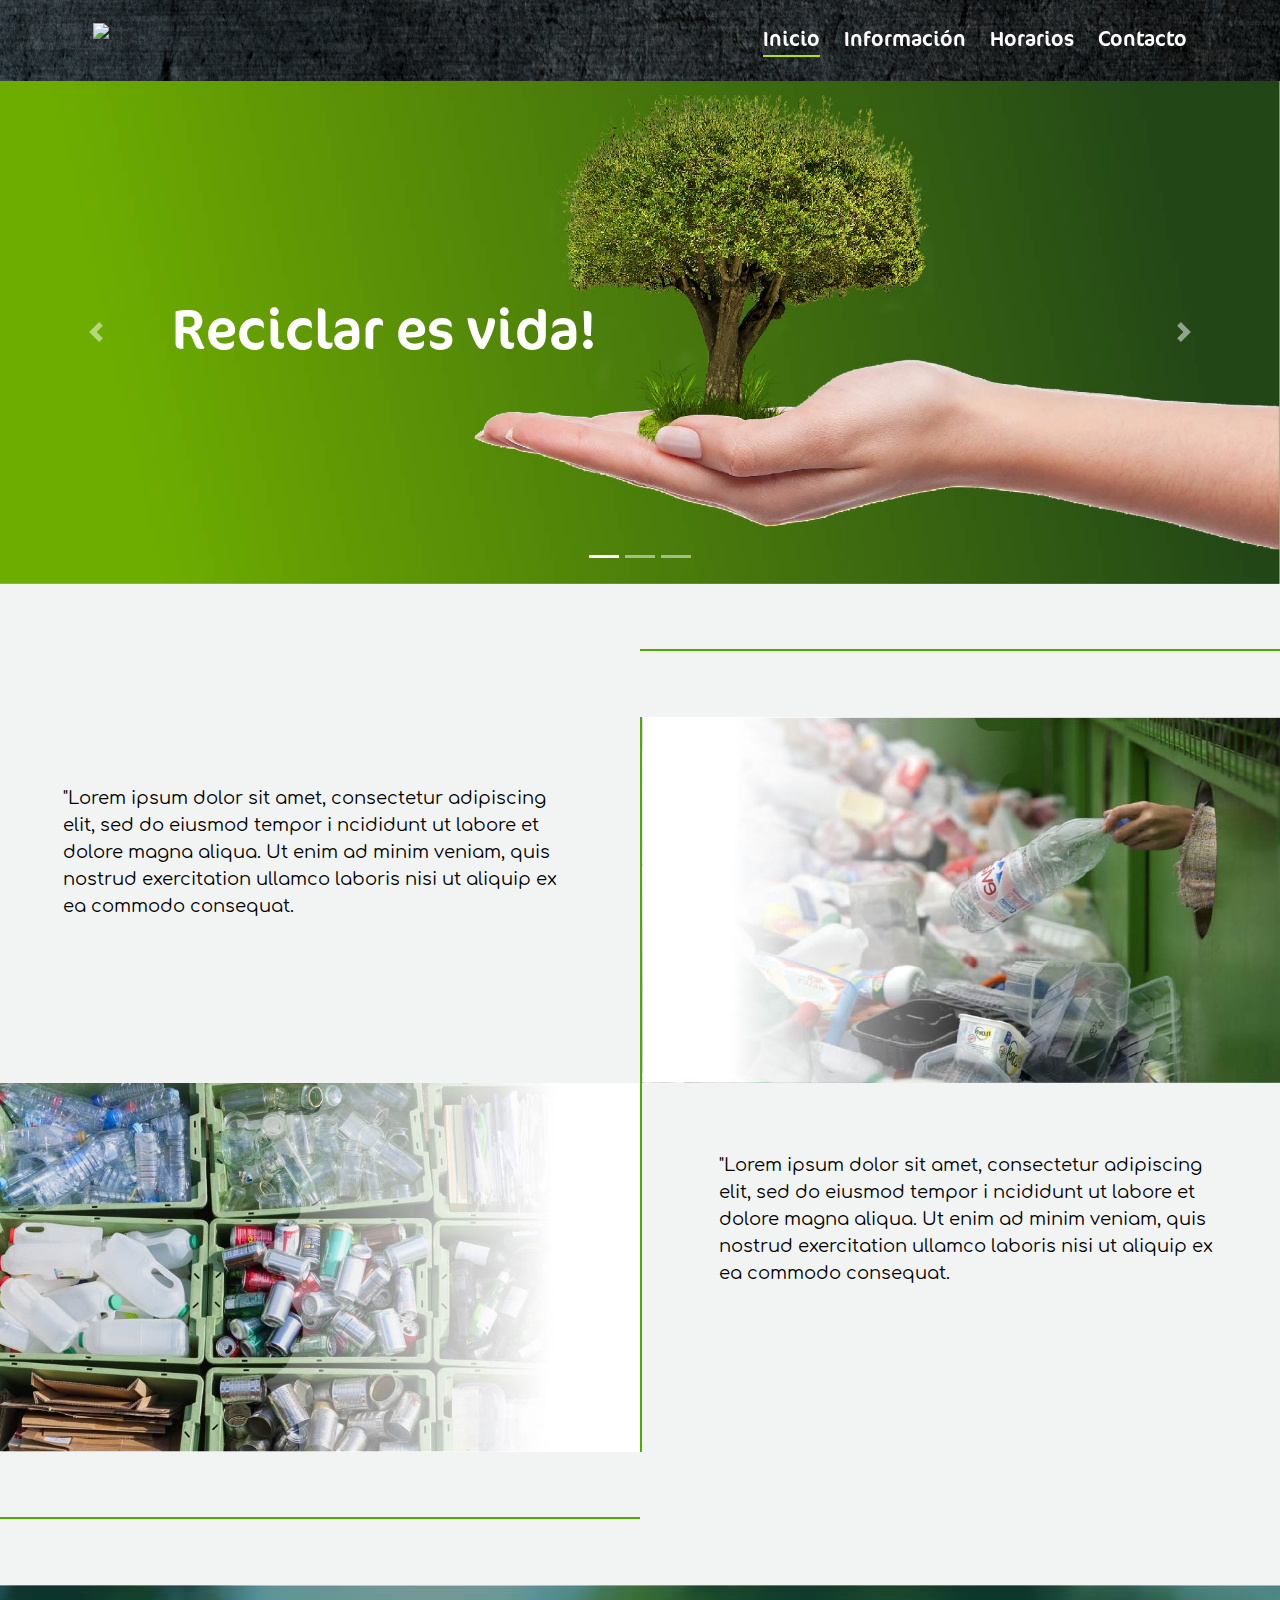
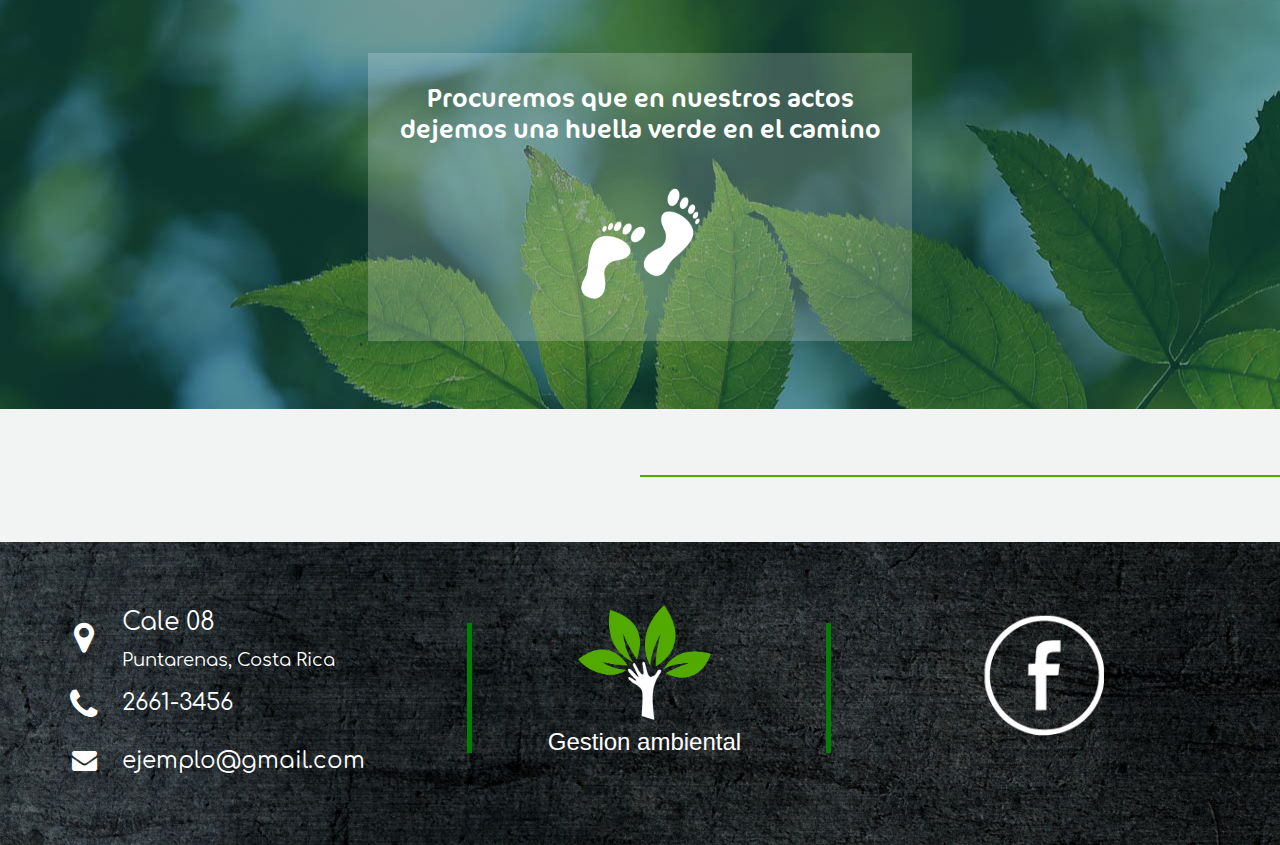
==== index.html @ bf970b0d "Index" ====
﻿<!DOCTYPE html>
<html>

<head>
    <meta charset="utf-8">
    <meta name="viewport" content="width=device-width, initial-scale=1, shrink-to-fit=no">
    <!-- Bootstrap CSS -->
    <link rel="stylesheet" href="http://maxcdn.bootstrapcdn.com/font-awesome/4.2.0/css/font-awesome.min.css">
    <link rel="stylesheet" href="https://stackpath.bootstrapcdn.com/bootstrap/4.1.3/css/bootstrap.min.css" integrity="sha384-MCw98/SFnGE8fJT3GXwEOngsV7Zt27NXFoaoApmYm81iuXoPkFOJwJ8ERdknLPMO" crossorigin="anonymous">
    <link href="css/bootstrap.min.css" rel="stylesheet" />
    <script src="https://ajax.googleapis.com/ajax/libs/jquery/3.3.1/jquery.min.js"></script>
    <script src="https://cdnjs.cloudflare.com/ajax/libs/popper.js/1.14.3/umd/popper.min.js"></script>
    <link href="css/style.css" rel="stylesheet">

    <title>Inicio</title>
</head>

<body>
    <header>
        <nav id="mynav" class="navbar navbar-expand-lg navbar-dark fixed-top background-header">
            <div class="container py-2">
                <img src="img/logo-header.png" onclick="location='index.html'" class="img-fluid logo-header" height="100" alt="logo" id="myImage">
                <button id="boton-menu" class="navbar-toggler" onclick="efectobluir()" style="margin-top: 0;    margin-right: 7%;" type="button" data-toggle="collapse" data-target="#navbarSupportedContent" aria-controls="navbarSupportedContent" aria-expanded="false"
                    aria-label="Toggle navigation">
                  <span class="navbar-toggler-icon"></span>
              </button>

                <div class="collapse navbar-collapse opacity" id="navbarSupportedContent">
                    <ul class="navbar-nav ml-auto">
                        <li class="nav-item mr-2">
                            <a id="tipografia-cocon" class="nav-link letras page" href="index.html">Inicio</a>
                        </li>
                        <li class="nav-item mr-2">
                            <a id="tipografia-cocon" class="nav-link letras " href="info.html">Información</a>
                        </li>

                        <li class="nav-item mr-2">
                            <a id="tipografia-cocon" class="nav-link letras " href="horarios.html">Horarios</a>
                        </li>
                        <li class="nav-item mr-2">
                            <a id="tipografia-cocon" class="nav-link letras " href="contact.html">Contacto</a>
                        </li>
                    </ul>
                </div>
            </div>
        </nav>
        <!-- Fin del header -->

        <div id="demo" class="carousel slide" data-ride="carousel">

            <!-- Indicators -->
            <ul class="carousel-indicators">
                <li data-target="#demo" data-slide-to="0" class="active"></li>
                <li data-target="#demo" data-slide-to="1"></li>
                <li data-target="#demo" data-slide-to="2"></li>
            </ul>

            <!-- The slideshow -->
            <div class="carousel-inner margen-slider">
                <div class="carousel-item active">
                    <img src="img/index/img1-02.jpg" class="sliderImages">
                    <h1 class="tipografia-titulos-slider" id="tipografia-cocon">Reciclar es vida!</h1>
                </div>
                <div class="carousel-item">
                    <img src="img/index/img1-02.jpg" class="sliderImages">
                    <h1 class="tipografia-titulos-slider" id="tipografia-cocon">Reciclar es vida!</h1>
                </div>
                <div class="carousel-item">
                    <img src="img/index/img1-02.jpg" class="sliderImages">
                    <h1 class="tipografia-titulos-slider" id="tipografia-cocon">Reciclar es vida!</h1>
                </div>
            </div>

            <!-- Left and right controls -->
            <a class="carousel-control-prev" href="#demo" data-slide="prev">
                <span class="carousel-control-prev-icon"></span>
            </a>
            <a class="carousel-control-next" href="#demo" data-slide="next">
                <span class="carousel-control-next-icon"></span>
            </a>
        </div>
        <div class="row">
            <div class=" col-6"></div>
            <div class="lineaVerde col-6"></div>

            <div class=" col-6 ">
                <p class="black margenesTextoindex ">"Lorem ipsum dolor sit amet, consectetur adipiscing elit, sed do eiusmod tempor i ncididunt ut labore et dolore magna aliqua. Ut enim ad minim veniam, quis nostrud exercitation ullamco laboris nisi ut aliquip ex ea commodo consequat.</p>
            </div>
            <div class=" col-6 div-col border-content"><img class="sliderImages  " src="img/index/imagen-03.jpg"> </div>

            <div class=" col-6  div-col">
                <img class="sliderImages  " src="img/index/imagen-02.jpg">
            </div>
            <div class=" col-6 border-content">
                <p class="black margenesTextoindex ">"Lorem ipsum dolor sit amet, consectetur adipiscing elit, sed do eiusmod tempor i ncididunt ut labore et dolore magna aliqua. Ut enim ad minim veniam, quis nostrud exercitation ullamco laboris nisi ut aliquip ex ea commodo consequat.</p>
            </div>

            <div class="lineaVerde col-6"></div>
            <div class=" col-6"></div>
        </div>

        <div class="background-index">
            <div class="row">
                <br>
                <div class="col-3"></div>


                <div class="col-lg-6 col-xs-12">
                    <div class="caja-mensaje my-5  wow fadeIn">
                        <h1 class="tipografia-titulos-cajas white" id="tipografia-cocon"> Procuremos que en nuestros actos dejemos una huella verde en el camino</h1><br>
                        <img class="img-pies" src="img/index/pies-05.png">
                    </div>
                </div>
            </div>
        </div>


        <div class="row">
            <div class=" col-6"></div>
            <div class="lineaVerde col-6"></div>
        </div>




    </header>
    <div id="contenido-pagina">
        <!-- Footer -->
        <footer class="footer-distributed ">
            <div class="footer-center ">
                <div>
                    <i class="fa fa-map-marker "></i>
                    <p id="tipografia-cocon "><span>Cale 08</span> Puntarenas, Costa Rica</p>
                </div>

                <div>
                    <i class="fa fa-phone "></i>
                    <p class="tipo-tamanio " id="tipografia-cocon ">2661-3456</p>
                </div>

                <div>
                    <i class="fa fa-envelope "></i>
                    <p class="tipo-tamanio " id="tipografia-cocon "><a href="mailto:ejemplo@gmail.com ">ejemplo@gmail.com</a></p>
                </div>

            </div>

            <div class="footer-left ">
                <div class="vl vlHorizonral "></div>
                <img src="img/logo.png " class="img-fluid logoGestion " alt=" "><br>
                <h4 class="text-white " id="tipografia-cocon ">Gestion ambiental</h4>
            </div>

            <div class="footer-right ">
                <div class="vl vlHorizonral "></div>
                <img src="img/face-02.png " class="img-fluid logoFacebook " alt=" "><br>

            </div>

        </footer>
    </div>
    <script src="js/jquery-3.3.1.min.js"></script>
    <script src="js/bootstrap.min.js"></script>
    <script src="js/prueba.js"></script>
</body>
---- css/style.css ----
@font-face {
    font-family: "Cocon";
    src: url('../assets/fonts/Cocon-Regular.otf');
}

@font-face {
    font-family: "Comfortaa";
    src: url('../assets/fonts/Comfortaa-Regular.ttf');
    color: white;
}

body {
    background: #F2F4F3;
    overflow-x: hidden;
}

.div-col {
    padding-right: 0px;
    padding-left: 0px;
    text-align: center;
}


/*************************Header*******************************/

.clase {
    margin-top: 10%;
}

.carousel-caption {
    transform: translateY(-50%);
    bottom: 0;
    top: 50%;
}

.fondo {
    transition-property: all;
    transition-duration: 0.6s;
    background: #6D8EA0;
    /* opacity: 0.9;*/
}

.letras {
    font-size: 1.3rem;
    color: rgba(255, 255, 255, 1)!important;
}

.letras::after {
    content: '';
    display: block;
    width: 0;
    height: 2px;
    background: #B5E400;
    transition: width .3s;
}

.letras:hover::after {
    width: 100%;
}

.page::after {
    content: '';
    display: block;
    width: 100%;
    height: 2px;
    background: #B5E400;
    transition: width .3s;
}

.logo-header {
    margin-bottom: 1%;
}

.logo-header:hover {
    cursor: pointer;
}


/*************************Fin de header*******************************/


/*****************Pagina de contactos*******************/

.margenRow {
    width: 100%;
}

.white {
    color: white;
}

.background-header {
    background-image: url(../img/background-header.png);
    background-repeat: no-repeat;
    padding-right: 0;
    max-width: 100%;
}

.margen-contactenos {
    margin-top: 4%;
    background-image: url(../img/background-contactUs.png);
    background-size: cover;
    background-repeat: no-repeat;
    font-size: 48px;
}

.fondo-formulario {
    background-image: url(../img/background-form.png);
    background-size: cover;
    background-repeat: no-repeat;
}

h1 {
    font-size: 35px;
}

.cajaTexto1-contactenos {
    border-color: #fff;
    border-style: solid;
    border-width: thin;
    margin: 0% 4% 0% 5%;
    height: 800px;
}

.cajaTexto2-contactenos-formulario {
    background-color: rgba(255, 255, 255, 0.2);
    margin: 0% 5% 0% 5%;
    height: 800px;
}

.rayas-form:before,
.rayas-form:after {
    width: 40%;
    height: 40%;
    content: '';
    position: absolute;
}

.rayas-form:before {
    border-top: 3px solid white;
    border-left: 3px solid white;
    /* top: 5%;
    left: 7%;*/
}

.rayas-form:after {
    border-right: 3px solid white;
    border-bottom: 3px solid white;
    bottom: 5%;
    right: 6.5%;
}

#tipografia-cocon {
    font-family: "Cocon";
}

#tipografia-conforta {
    font-family: "Comfortaa";
}

.tipografia-titulos-cajas {
    font-size: 26px;
}

.tipografia-titulos-formulario {
    font-size: 20px;
}

.tipografia-texto-cajas {
    color: #fff;
    font-size: 18px;
}

.margenes-cajas {
    margin: 10% 0% 4% 8%;
}

.margenes-cajas-form {
    margin: 0% 8% 0% 8%;
}

.fondo-info {
    background-image: url(../img/background-INFO.png);
    background-size: cover;
    background-repeat: no-repeat;
}

.img-circle {
    border-radius: 50%;
    width: 50%;
}

.tituloInfo-margen {
    margin-top: 4%;
    margin-bottom: 4%;
}

.cards-estilo {
    text-align: center;
    margin-top: 5%;
    margin-bottom: 5%;
}


/***************Fin de pagina de contactos*******************/


/***************Pagina de index*******************/

.background-index {
    background-image: url(../img/index/middle-04.jpg);
    background-repeat: no-repeat;
    padding-right: 0;
    max-width: 100%;
    padding: 20px;
}

.caja-mensaje {
    background-color: rgba(255, 255, 255, 0.2);
    margin: 0% 5% 0% 5%;
    text-align: center;
    align-content: center;
    padding: 30px;
}

.img-pies {
    width: 30%;
    align-content: center;
}

.margen-slider {
    margin-top: 80px;
}

.tipografia-titulos-slider {
    color: #fff;
    font-size: 350%;
    top: 50%;
    left: 30%;
    transform: translate(-50%, -50%);
    position: absolute;
}

.sliderImages {
    width: 100%;
}

.lineaVerde {
    height: 2px;
    background-color: #52AA00;
    margin-top: 5%;
    margin-bottom: 5%;
}

.margenesTextoindex {
    margin-top: 11%;
    margin-bottom: 5%;
    margin-left: 10%;
    margin-right: 10%;
}

.border-content {
    border-right: 2px solid #52AA00;
    border-left: 2px solid #52AA00;
}


/***************Fin de pagina de index*******************/


/***************Pagina de info*******************/

.header-info {
    background-image: url(../img/Info/header-02-02.jpg);
    background-size: cover;
    background-repeat: no-repeat;
    margin-top: 5%;
    background-position: center;
}

.caja-info {
    background-color: #52AA00;
    padding: 2%;
    width: 500px;
    text-align: center;
    margin-bottom: 0px;
}

.images {
    width: 100%;
}

.container-text {
    padding-left: 30px;
    padding-right: 30px;
}

p {
    font-size: 18px;
    color: black;
    margin-top: 15px;
    margin-bottom: 15px;
    font-family: "Comfortaa";
}

.caja-texto-info {
    background-color: rgba(36, 153, 21, 0.747);
    padding: 5%;
    text-align: center;
    margin-top: 10px;
    margin-bottom: 20px;
}

.caja-texto-info-2 {
    background-color: #282625;
    padding: 5%;
    text-align: center;
    margin-top: 10px;
    margin-bottom: 20px;
}

.tipografia-titulos-info {
    color: #fff;
    font-size: 400%;
    top: 50%;
    left: 50%;
    transform: translate(-50%, -50%);
    position: absolute;
}

.mision-desktop {
    display: block;
}

.mision-movil {
    display: none;
}


/***************Fin de pagina de info*******************/


/***************Pagina de horarios*******************/

.header-horarios {
    background-image: url(../img/horarios/header-02.jpg);
    background-size: cover;
    background-repeat: no-repeat;
    margin-top: 5%;
    background-position: center;
}

.caja-header {
    background-color: #52AA00;
    padding: 2%;
    margin-top: 20px;
    margin-bottom: 50px;
}

.caja-mapa {
    background-color: #52AA00;
    padding: 1.5%;
    width: 200px;
    text-align: center;
    margin-top: 50px;
    margin-bottom: 50px;
    border-radius: 12px;
}

.caja-mapa:hover {
    background-color: rgb(69, 136, 7);
    transition-duration: 0.5s;
}

.C {
    color: black;
}

.background-titles {
    background-color: #52AA00;
    border-style: solid;
    border-color: #ffffff;
}


/***************Fin de pagina de horarios*******************/


/*************************Letras*******************************/

h2 {
    font-size: 30px;
}

h5 {
    font-size: 20px;
}

a:hover {
    text-decoration: none;
}


/*************************Fin de letras*******************************/

.h1Slider {
    font-size: 3rem;
}

.h4Slider {
    font-size: 2rem;
}

.desplegable {
    position: relative!important;
    padding-bottom: 64px;
    margin-top: -95px;
}

.margenesTexto {
    margin-top: 11%;
    margin-bottom: 5%;
}

.margenesCuadro {
    margin-top: 5%;
    margin-bottom: 5%;
}

.cuadroTextoImag {
    width: 90%;
    margin-bottom: 40px;
}

.marginBottom {
    margin-bottom: 10%;
}

button {
    margin-top: 5%;
}


/*****************Footer************************/

.footer-distributed {
    background-image: url(../img/background-footer.png);
    width: 100%;
    text-align: left;
    padding: 55px 50px;
}

.footer-distributed .footer-left,
.footer-distributed .footer-center,
.footer-distributed .footer-right {
    display: inline-block;
    vertical-align: top;
}


/* Footer Izquierda */

.footer-distributed .footer-center {
    width: 35%;
}

.footer-distributed .footer-center i {
    color: #ffffff;
    font-size: 35px;
    width: 38px;
    height: 38px;
    border-radius: 50%;
    text-align: center;
    line-height: 42px;
    margin: 10px 15px;
    vertical-align: middle;
}

.footer-distributed .footer-center i.fa-envelope {
    font-size: 25px;
    line-height: 38px;
}

.tipo-tamanio {
    font-size: 23px;
}

.vl {
    border-left: 5px solid green;
    height: 130px;
    margin-top: 2%;
    position: absolute;
    display: block;
}

.footer-distributed .footer-center p {
    display: inline-block;
    color: #ffffff;
    vertical-align: middle;
    margin: 0;
}

.footer-distributed .footer-center p span {
    display: block;
    font-size: 25px;
    line-height: 2;
}

.footer-distributed .footer-center p a {
    color: #fff;
    text-decoration: none;
}


/* Footer Center */

.footer-distributed .footer-left {
    width: 30%;
    text-align: center;
}


/* The company logo */

.footer-distributed h3 {
    color: #ffffff;
    font: normal 36px 'Cookie', cursive;
    margin: 0;
}

.footer-distributed h3 span {
    color: #5383d3;
}


/* Footer links */

.footer-distributed .footer-links {
    color: #ffffff;
    margin: 20px 0 12px;
    padding: 0;
}

.footer-distributed .footer-links a {
    display: inline-block;
    line-height: 1.8;
    text-decoration: none;
    color: inherit;
}

.footer-distributed .footer-company-name {
    color: #8f9296;
    font-size: 14px;
    font-weight: normal;
    margin: 0;
}


/* Footer Derecha */

.footer-distributed .footer-right {
    width: 30%;
    text-align: center;
}

.footer-distributed .footer-company-about {
    line-height: 20px;
    color: #92999f;
    font-size: 13px;
    font-weight: normal;
    margin: 0;
}

.footer-distributed .footer-company-about span {
    display: block;
    color: #ffffff;
    font-size: 14px;
    font-weight: bold;
    margin-bottom: 20px;
}

.footer-distributed .footer-icons {
    margin-top: 25px;
}

.footer-distributed .footer-icons a {
    display: inline-block;
    width: 35px;
    height: 35px;
    cursor: pointer;
    background-color: #33383b;
    border-radius: 2px;
    font-size: 20px;
    color: #ffffff;
    text-align: center;
    line-height: 35px;
    margin-right: 3px;
    margin-bottom: 5px;
}

.logoFacebook {
    width: 40%;
    margin-left: 25%;
    margin-top: 4%;
}

.logoGestion {
    width: 40%;
}


/**********************Efecto bluir****************/

.efectoBluir {
    filter: blur(12px);
    transition: all 0.1s ease;
}


/*****************Media queries************************/

@media (max-width: 1297px) {
    .margen-boton {
        margin-bottom: 12%;
    }
    .margen-contactenos {
        margin-top: 6%;
    }
}

@media (max-width: 1000px) {
    .marginContact {
        margin-top: 10%;
        margin-bottom: 5%;
    }
}

@media (max-width: 990px) {
    .margen-slider {
        margin-top: 70px;
    }
    .tipografia-titulos-slider {
        font-size: 250%;
        top: 50%;
    }
    .logo-header {
        width: 30%;
    }
    .footer-distributed .footer-center p {
        display: block;
    }
    .letras:hover::after {
        display: none;
    }
    .margen-contactenos {
        margin-top: 8%;
    }
    .rayas-form:before {
        top: 5.6%;
        left: 6.5%;
    }
    .rayas-form:after {
        bottom: 5.6%;
        right: 6.5%;
    }
    .footer-distributed {
        font: bold 14px sans-serif;
    }
    .footer-distributed .footer-left,
    .footer-distributed .footer-center,
    .footer-distributed .footer-right {
        display: block;
        width: 100%;
        margin-bottom: 40px;
        text-align: center;
    }
    .footer-distributed .footer-center i {
        margin-left: 0;
    }
    .logoFacebook {
        width: 35%;
        margin-left: 0%;
        margin-top: 10%;
    }
    .logoGestion {
        width: 30%;
        margin-top: 7%;
    }
    .vl {
        border-bottom: 3px solid green;
        position: relative;
        display: block;
        width: 350px;
        margin: auto;
        height: 0;
    }
}

@media (max-width: 890px) {
    p {
        font-size: 14px;
    }
    .margenesTexto {
        margin-bottom: 11%;
    }
    .margen-contactenos {
        margin-top: 9%;
    }
}

@media (max-width: 840px) {
    .header-info {
        margin-top: 50px;
    }
    .margen-contactenos {
        margin-top: 9%;
    }
    .margenesCuadro {
        margin-top: 30px;
    }
    .margenesTexto {
        margin-top: 20px;
        margin-bottom: 20px;
    }
}

@media (max-width: 767px) {
    .caja-mensaje {
        height: 350px;
    }
    .img-pies {
        width: 40%;
    }
    .tipografia-titulos-slider {
        font-size: 220%;
    }
    .mision-desktop {
        display: none;
    }
    .mision-movil {
        display: block;
    }
    .caja-texto-info {
        margin-bottom: 0px;
    }
    .caja-texto-info-2 {
        margin-top: 0px;
    }
    .esconderImagen {
        display: none;
    }
    .tipografia-titulos-info {
        font-size: 320%;
    }
    .images {
        width: 95%;
    }
    .logo-header {
        width: 45%;
    }
}

@media (max-width: 570px) {
    .tipografia-titulos-slider {
        font-size: 150%;
        align-content: center;
    }
    .margen-contactenos {
        margin-top: 14%;
    }
    .jumbotron {
        padding: 4rem 2rem;
    }
    .caja-texto-info {
        padding: 8%;
    }
    .tipografia-texto-cajas {
        font-size: 16px;
    }
}

@media (max-width: 500px) {
    .letras {
        font-size: 1rem;
    }
    .margen-contactenos {
        margin-top: 12%;
    }
    .img-responsive {
        width: 55%;
    }
    .tipografia-titulos-info {
        font-size: 2.4rem!important;
    }
    .clase {
        margin-top: 3%;
    }
    .margenesTexto {
        margin-bottom: 10%;
    }
    .rayas-form:before {
        left: 7.2%;
    }
    .rayas-form:after {
        right: 7.2%;
    }
    .vl {
        width: 280px;
    }
    .caja-info {
        width: 365px;
    }
    .logo-header {
        width: 50%;
    }
}

@media (max-width: 393px) {
    .tipografia-titulos-info {
        font-size: 2rem!important;
    }
    .margenesTexto {
        font-size: 14px!important;
    }
    .logo-header {
        width: 55%;
    }
}

@media (max-width: 360px) {
    .logo-header {
        width: 60%;
    }
    .cajaTexto1-contactenos {
        height: 920px;
    }
    .margenesTexto {
        font-size: 10px;
    }
    .margen-contactenos {
        margin-top: 22%;
        font-size: 40px;
    }
    .caja-header {
        margin-top: 50px;
        margin-bottom: 20px;
    }
    .rayas-form:before {
        left: 7.9%;
    }
    .rayas-form:after {
        right: 7.9%;
    }
    .vl {
        width: 200px;
    }
}
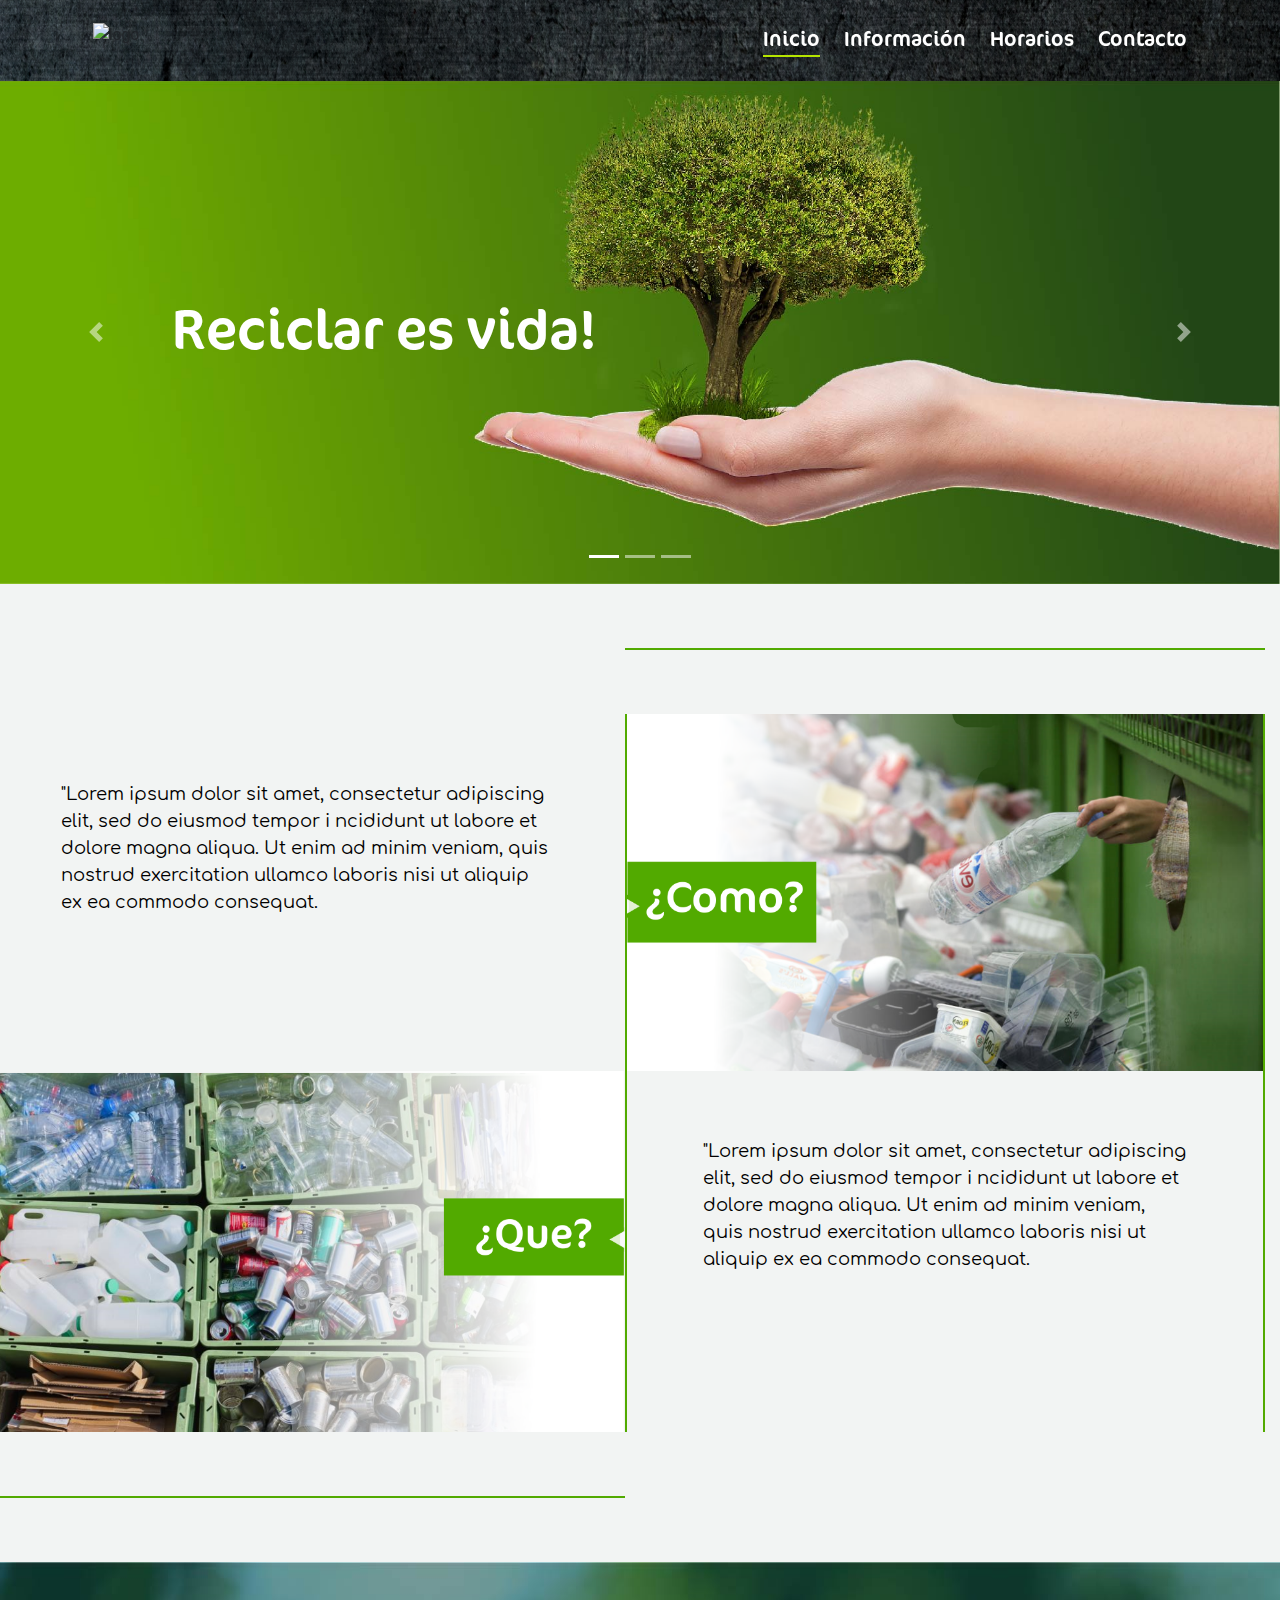
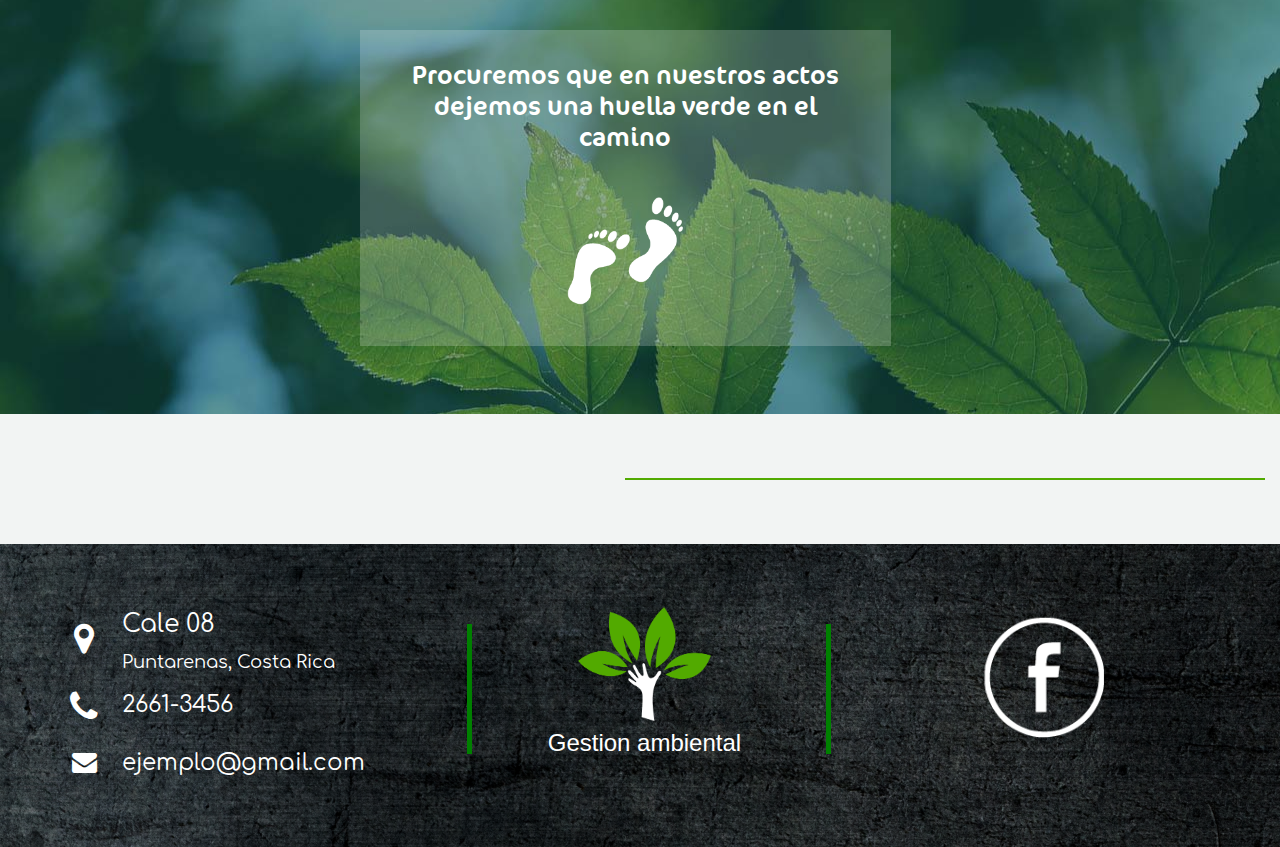
==== commit b4c0bdef: "Prueba font awesome" ====
--- a/index.html
+++ b/index.html
@@ -5,7 +5,7 @@
     <meta charset="utf-8">
     <meta name="viewport" content="width=device-width, initial-scale=1, shrink-to-fit=no">
     <!-- Bootstrap CSS -->
-    <link rel="stylesheet" href="http://maxcdn.bootstrapcdn.com/font-awesome/4.2.0/css/font-awesome.min.css">
+    <link rel="stylesheet" href="css/font-awesome-4.7.0/css/font-awesome.min.css">
     <link rel="stylesheet" href="https://stackpath.bootstrapcdn.com/bootstrap/4.1.3/css/bootstrap.min.css" integrity="sha384-MCw98/SFnGE8fJT3GXwEOngsV7Zt27NXFoaoApmYm81iuXoPkFOJwJ8ERdknLPMO" crossorigin="anonymous">
     <link href="css/bootstrap.min.css" rel="stylesheet" />
     <script src="https://ajax.googleapis.com/ajax/libs/jquery/3.3.1/jquery.min.js"></script>
@@ -45,6 +45,9 @@
             </div>
         </nav>
         <!-- Fin del header -->
+    </header>
+
+    <div id="contenido-pagina">
 
         <div id="demo" class="carousel slide" data-ride="carousel">
 
@@ -79,17 +82,17 @@
                 <span class="carousel-control-next-icon"></span>
             </a>
         </div>
-        <div class="row">
+        <div class="row maxCajaHome">
             <div class=" col-6"></div>
             <div class="lineaVerde col-6"></div>
 
             <div class=" col-6 ">
                 <p class="black margenesTextoindex ">"Lorem ipsum dolor sit amet, consectetur adipiscing elit, sed do eiusmod tempor i ncididunt ut labore et dolore magna aliqua. Ut enim ad minim veniam, quis nostrud exercitation ullamco laboris nisi ut aliquip ex ea commodo consequat.</p>
             </div>
-            <div class=" col-6 div-col border-content"><img class="sliderImages  " src="img/index/imagen-03.jpg"> </div>
+            <div class=" col-6 div-col border-content"><img class="sliderImages  " src="img/index/imagen-03.png"> </div>
 
             <div class=" col-6  div-col">
-                <img class="sliderImages  " src="img/index/imagen-02.jpg">
+                <img class="sliderImages  " src="img/index/imagen-02.png">
             </div>
             <div class=" col-6 border-content">
                 <p class="black margenesTextoindex ">"Lorem ipsum dolor sit amet, consectetur adipiscing elit, sed do eiusmod tempor i ncididunt ut labore et dolore magna aliqua. Ut enim ad minim veniam, quis nostrud exercitation ullamco laboris nisi ut aliquip ex ea commodo consequat.</p>
@@ -100,7 +103,7 @@
         </div>
 
         <div class="background-index">
-            <div class="row">
+            <div class="row maxCajaHome">
                 <br>
                 <div class="col-3"></div>
 
@@ -115,21 +118,16 @@
         </div>
 
 
-        <div class="row">
+        <div class="row maxCajaHome">
             <div class=" col-6"></div>
             <div class="lineaVerde col-6"></div>
         </div>
 
-
-
-
-    </header>
-    <div id="contenido-pagina">
         <!-- Footer -->
         <footer class="footer-distributed ">
             <div class="footer-center ">
                 <div>
-                    <i class="fa fa-map-marker "></i>
+                    <i class="fa fa-map-marker"></i>
                     <p id="tipografia-cocon "><span>Cale 08</span> Puntarenas, Costa Rica</p>
                 </div>
 
--- a/css/style.css
+++ b/css/style.css
@@ -206,6 +206,10 @@
 
 
 /***************Pagina de index*******************/
+
+.maxCajaHome {
+    max-width: 100%;
+}
 
 .background-index {
     background-image: url(../img/index/middle-04.jpg);
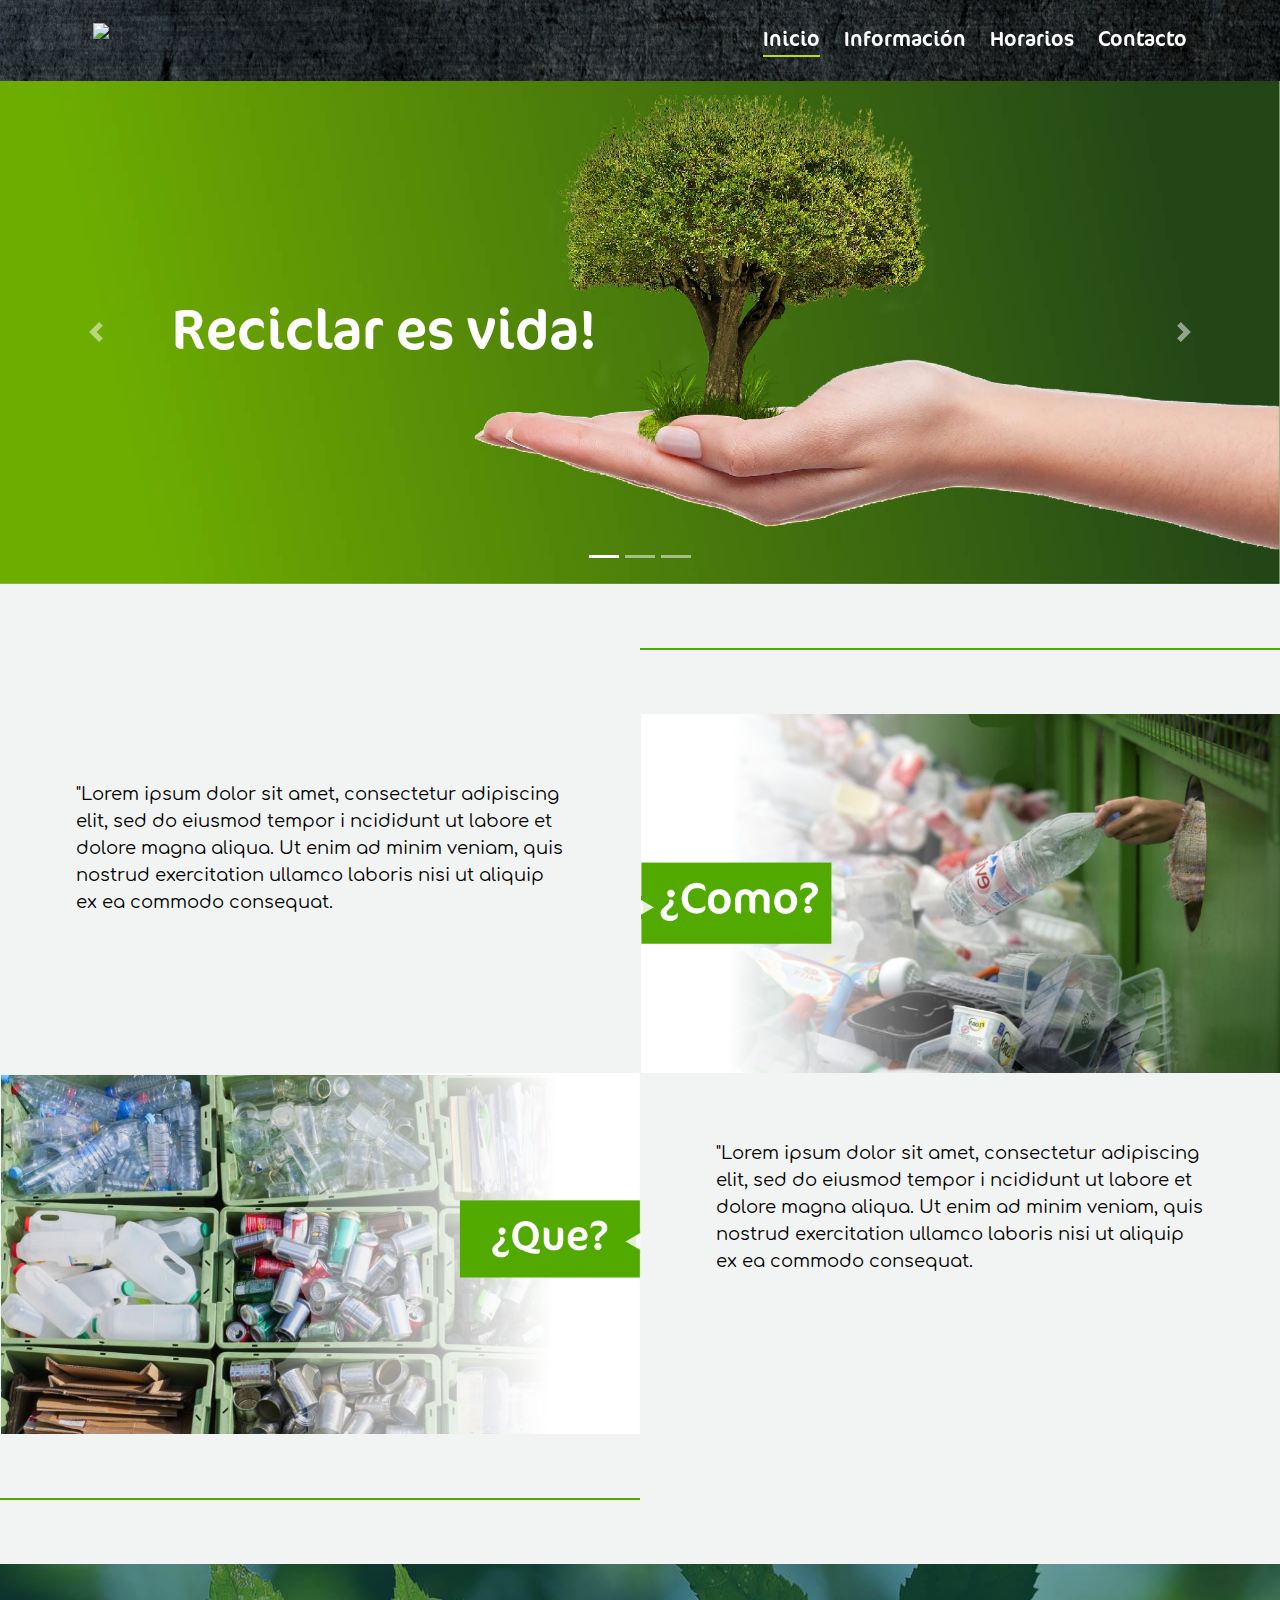
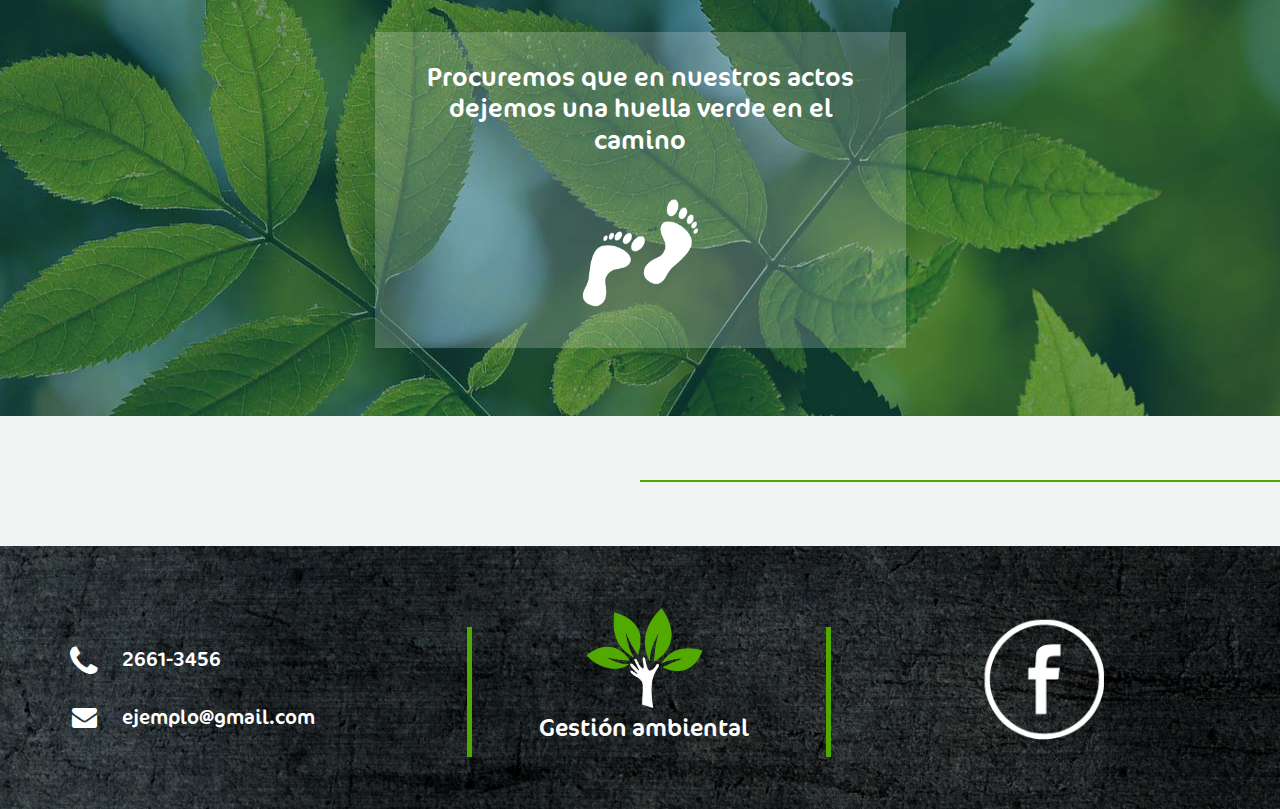
==== commit f33260ca: "commit uu" ====
--- a/index.html
+++ b/index.html
@@ -83,23 +83,27 @@
             </a>
         </div>
         <div class="row maxCajaHome">
-            <div class=" col-6"></div>
-            <div class="lineaVerde col-6"></div>
+            <div class=" col-md-6"></div>
+            <div class="lineaVerde col-md-6"></div>
 
-            <div class=" col-6 ">
+            <div class="col-md-6 col-xs-12 col-sm-12 mision-desktop">
                 <p class="black margenesTextoindex ">"Lorem ipsum dolor sit amet, consectetur adipiscing elit, sed do eiusmod tempor i ncididunt ut labore et dolore magna aliqua. Ut enim ad minim veniam, quis nostrud exercitation ullamco laboris nisi ut aliquip ex ea commodo consequat.</p>
             </div>
-            <div class=" col-6 div-col border-content"><img class="sliderImages  " src="img/index/imagen-03.png"> </div>
+            <div class="col-md-6 col-xs-12 col-sm-12 div-col "><img class="sliderImages" style="margin-left: 1px;" src="img/index/imagen-03.png"> </div>
 
-            <div class=" col-6  div-col">
-                <img class="sliderImages  " src="img/index/imagen-02.png">
-            </div>
-            <div class=" col-6 border-content">
+            <div class="col-md-6 col-xs-12 col-sm-12 mision-movil">
                 <p class="black margenesTextoindex ">"Lorem ipsum dolor sit amet, consectetur adipiscing elit, sed do eiusmod tempor i ncididunt ut labore et dolore magna aliqua. Ut enim ad minim veniam, quis nostrud exercitation ullamco laboris nisi ut aliquip ex ea commodo consequat.</p>
             </div>
 
-            <div class="lineaVerde col-6"></div>
-            <div class=" col-6"></div>
+            <div class="col-md-6 col-xs-12 col-sm-12  div-col">
+                <img class="sliderImages" style="margin-left: 1px;" src="img/index/imagen-02.png">
+            </div>
+            <div class="col-md-6 col-xs-12 col-sm-12 ">
+                <p class="black margenesTextoindex ">"Lorem ipsum dolor sit amet, consectetur adipiscing elit, sed do eiusmod tempor i ncididunt ut labore et dolore magna aliqua. Ut enim ad minim veniam, quis nostrud exercitation ullamco laboris nisi ut aliquip ex ea commodo consequat.</p>
+            </div>
+
+            <div class="lineaVerde col-md-6"></div>
+            <div class=" col-md-6"></div>
         </div>
 
         <div class="background-index">
@@ -124,34 +128,30 @@
         </div>
 
         <!-- Footer -->
-        <footer class="footer-distributed ">
-            <div class="footer-center ">
-                <div>
-                    <i class="fa fa-map-marker"></i>
-                    <p id="tipografia-cocon "><span>Cale 08</span> Puntarenas, Costa Rica</p>
+        <footer class="footer-distributed">
+            <div class="footer-center">
+
+                <div class="marg-foot">
+                    <i class="fa fa-phone"></i>
+                    <p class="tipo-tamanio" id="tipografia-cocon">2661-3456</p>
                 </div>
 
                 <div>
-                    <i class="fa fa-phone "></i>
-                    <p class="tipo-tamanio " id="tipografia-cocon ">2661-3456</p>
-                </div>
-
-                <div>
-                    <i class="fa fa-envelope "></i>
-                    <p class="tipo-tamanio " id="tipografia-cocon "><a href="mailto:ejemplo@gmail.com ">ejemplo@gmail.com</a></p>
+                    <i class="fa fa-envelope"></i>
+                    <p class="tipo-tamanio" id="tipografia-cocon"><a href="mailto:ejemplo@gmail.com">ejemplo@gmail.com</a></p>
                 </div>
 
             </div>
 
-            <div class="footer-left ">
+            <div class="footer-left">
                 <div class="vl vlHorizonral "></div>
-                <img src="img/logo.png " class="img-fluid logoGestion " alt=" "><br>
-                <h4 class="text-white " id="tipografia-cocon ">Gestion ambiental</h4>
+                <img src="img/logo.png" class="img-fluid logoGestion" alt=""><br>
+                <h4 class="text-white" id="tipografia-cocon">Gestión ambiental</h4>
             </div>
 
-            <div class="footer-right ">
-                <div class="vl vlHorizonral "></div>
-                <img src="img/face-02.png " class="img-fluid logoFacebook " alt=" "><br>
+            <div class="footer-right">
+                <div class="vl vlHorizonral"></div>
+                <img src="img/face-02.png" class="img-fluid logoFacebook" alt=""><br>
 
             </div>
 
--- a/css/style.css
+++ b/css/style.css
@@ -1,861 +1,949 @@
-@font-face {
-    font-family: "Cocon";
-    src: url('../assets/fonts/Cocon-Regular.otf');
-}
-
-@font-face {
-    font-family: "Comfortaa";
-    src: url('../assets/fonts/Comfortaa-Regular.ttf');
-    color: white;
-}
-
-body {
-    background: #F2F4F3;
-    overflow-x: hidden;
-}
-
-.div-col {
-    padding-right: 0px;
-    padding-left: 0px;
-    text-align: center;
-}
-
-
-/*************************Header*******************************/
-
-.clase {
-    margin-top: 10%;
-}
-
-.carousel-caption {
-    transform: translateY(-50%);
-    bottom: 0;
-    top: 50%;
-}
-
-.fondo {
-    transition-property: all;
-    transition-duration: 0.6s;
-    background: #6D8EA0;
-    /* opacity: 0.9;*/
-}
-
-.letras {
-    font-size: 1.3rem;
-    color: rgba(255, 255, 255, 1)!important;
-}
-
-.letras::after {
-    content: '';
-    display: block;
-    width: 0;
-    height: 2px;
-    background: #B5E400;
-    transition: width .3s;
-}
-
-.letras:hover::after {
-    width: 100%;
-}
-
-.page::after {
-    content: '';
-    display: block;
-    width: 100%;
-    height: 2px;
-    background: #B5E400;
-    transition: width .3s;
-}
-
-.logo-header {
-    margin-bottom: 1%;
-}
-
-.logo-header:hover {
-    cursor: pointer;
-}
-
-
-/*************************Fin de header*******************************/
-
-
-/*****************Pagina de contactos*******************/
-
-.margenRow {
-    width: 100%;
-}
-
-.white {
-    color: white;
-}
-
-.background-header {
-    background-image: url(../img/background-header.png);
-    background-repeat: no-repeat;
-    padding-right: 0;
-    max-width: 100%;
-}
-
-.margen-contactenos {
-    margin-top: 4%;
-    background-image: url(../img/background-contactUs.png);
-    background-size: cover;
-    background-repeat: no-repeat;
-    font-size: 48px;
-}
-
-.fondo-formulario {
-    background-image: url(../img/background-form.png);
-    background-size: cover;
-    background-repeat: no-repeat;
-}
-
-h1 {
-    font-size: 35px;
-}
-
-.cajaTexto1-contactenos {
-    border-color: #fff;
-    border-style: solid;
-    border-width: thin;
-    margin: 0% 4% 0% 5%;
-    height: 800px;
-}
-
-.cajaTexto2-contactenos-formulario {
-    background-color: rgba(255, 255, 255, 0.2);
-    margin: 0% 5% 0% 5%;
-    height: 800px;
-}
-
-.rayas-form:before,
-.rayas-form:after {
-    width: 40%;
-    height: 40%;
-    content: '';
-    position: absolute;
-}
-
-.rayas-form:before {
-    border-top: 3px solid white;
-    border-left: 3px solid white;
-    /* top: 5%;
-    left: 7%;*/
-}
-
-.rayas-form:after {
-    border-right: 3px solid white;
-    border-bottom: 3px solid white;
-    bottom: 5%;
-    right: 6.5%;
-}
-
-#tipografia-cocon {
-    font-family: "Cocon";
-}
-
-#tipografia-conforta {
-    font-family: "Comfortaa";
-}
-
-.tipografia-titulos-cajas {
-    font-size: 26px;
-}
-
-.tipografia-titulos-formulario {
-    font-size: 20px;
-}
-
-.tipografia-texto-cajas {
-    color: #fff;
-    font-size: 18px;
-}
-
-.margenes-cajas {
-    margin: 10% 0% 4% 8%;
-}
-
-.margenes-cajas-form {
-    margin: 0% 8% 0% 8%;
-}
-
-.fondo-info {
-    background-image: url(../img/background-INFO.png);
-    background-size: cover;
-    background-repeat: no-repeat;
-}
-
-.img-circle {
-    border-radius: 50%;
-    width: 50%;
-}
-
-.tituloInfo-margen {
-    margin-top: 4%;
-    margin-bottom: 4%;
-}
-
-.cards-estilo {
-    text-align: center;
-    margin-top: 5%;
-    margin-bottom: 5%;
-}
-
-
-/***************Fin de pagina de contactos*******************/
-
-
-/***************Pagina de index*******************/
-
-.maxCajaHome {
-    max-width: 100%;
-}
-
-.background-index {
-    background-image: url(../img/index/middle-04.jpg);
-    background-repeat: no-repeat;
-    padding-right: 0;
-    max-width: 100%;
-    padding: 20px;
-}
-
-.caja-mensaje {
-    background-color: rgba(255, 255, 255, 0.2);
-    margin: 0% 5% 0% 5%;
-    text-align: center;
-    align-content: center;
-    padding: 30px;
-}
-
-.img-pies {
-    width: 30%;
-    align-content: center;
-}
-
-.margen-slider {
-    margin-top: 80px;
-}
-
-.tipografia-titulos-slider {
-    color: #fff;
-    font-size: 350%;
-    top: 50%;
-    left: 30%;
-    transform: translate(-50%, -50%);
-    position: absolute;
-}
-
-.sliderImages {
-    width: 100%;
-}
-
-.lineaVerde {
-    height: 2px;
-    background-color: #52AA00;
-    margin-top: 5%;
-    margin-bottom: 5%;
-}
-
-.margenesTextoindex {
-    margin-top: 11%;
-    margin-bottom: 5%;
-    margin-left: 10%;
-    margin-right: 10%;
-}
-
-.border-content {
-    border-right: 2px solid #52AA00;
-    border-left: 2px solid #52AA00;
-}
-
-
-/***************Fin de pagina de index*******************/
-
-
-/***************Pagina de info*******************/
-
-.header-info {
-    background-image: url(../img/Info/header-02-02.jpg);
-    background-size: cover;
-    background-repeat: no-repeat;
-    margin-top: 5%;
-    background-position: center;
-}
-
-.caja-info {
-    background-color: #52AA00;
-    padding: 2%;
-    width: 500px;
-    text-align: center;
-    margin-bottom: 0px;
-}
-
-.images {
-    width: 100%;
-}
-
-.container-text {
-    padding-left: 30px;
-    padding-right: 30px;
-}
-
-p {
-    font-size: 18px;
-    color: black;
-    margin-top: 15px;
-    margin-bottom: 15px;
-    font-family: "Comfortaa";
-}
-
-.caja-texto-info {
-    background-color: rgba(36, 153, 21, 0.747);
-    padding: 5%;
-    text-align: center;
-    margin-top: 10px;
-    margin-bottom: 20px;
-}
-
-.caja-texto-info-2 {
-    background-color: #282625;
-    padding: 5%;
-    text-align: center;
-    margin-top: 10px;
-    margin-bottom: 20px;
-}
-
-.tipografia-titulos-info {
-    color: #fff;
-    font-size: 400%;
-    top: 50%;
-    left: 50%;
-    transform: translate(-50%, -50%);
-    position: absolute;
-}
-
-.mision-desktop {
-    display: block;
-}
-
-.mision-movil {
-    display: none;
-}
-
-
-/***************Fin de pagina de info*******************/
-
-
-/***************Pagina de horarios*******************/
-
-.header-horarios {
-    background-image: url(../img/horarios/header-02.jpg);
-    background-size: cover;
-    background-repeat: no-repeat;
-    margin-top: 5%;
-    background-position: center;
-}
-
-.caja-header {
-    background-color: #52AA00;
-    padding: 2%;
-    margin-top: 20px;
-    margin-bottom: 50px;
-}
-
-.caja-mapa {
-    background-color: #52AA00;
-    padding: 1.5%;
-    width: 200px;
-    text-align: center;
-    margin-top: 50px;
-    margin-bottom: 50px;
-    border-radius: 12px;
-}
-
-.caja-mapa:hover {
-    background-color: rgb(69, 136, 7);
-    transition-duration: 0.5s;
-}
-
-.C {
-    color: black;
-}
-
-.background-titles {
-    background-color: #52AA00;
-    border-style: solid;
-    border-color: #ffffff;
-}
-
-
-/***************Fin de pagina de horarios*******************/
-
-
-/*************************Letras*******************************/
-
-h2 {
-    font-size: 30px;
-}
-
-h5 {
-    font-size: 20px;
-}
-
-a:hover {
-    text-decoration: none;
-}
-
-
-/*************************Fin de letras*******************************/
-
-.h1Slider {
-    font-size: 3rem;
-}
-
-.h4Slider {
-    font-size: 2rem;
-}
-
-.desplegable {
-    position: relative!important;
-    padding-bottom: 64px;
-    margin-top: -95px;
-}
-
-.margenesTexto {
-    margin-top: 11%;
-    margin-bottom: 5%;
-}
-
-.margenesCuadro {
-    margin-top: 5%;
-    margin-bottom: 5%;
-}
-
-.cuadroTextoImag {
-    width: 90%;
-    margin-bottom: 40px;
-}
-
-.marginBottom {
-    margin-bottom: 10%;
-}
-
-button {
-    margin-top: 5%;
-}
-
-
-/*****************Footer************************/
-
-.footer-distributed {
-    background-image: url(../img/background-footer.png);
-    width: 100%;
-    text-align: left;
-    padding: 55px 50px;
-}
-
-.footer-distributed .footer-left,
-.footer-distributed .footer-center,
-.footer-distributed .footer-right {
-    display: inline-block;
-    vertical-align: top;
-}
-
-
-/* Footer Izquierda */
-
-.footer-distributed .footer-center {
-    width: 35%;
-}
-
-.footer-distributed .footer-center i {
-    color: #ffffff;
-    font-size: 35px;
-    width: 38px;
-    height: 38px;
-    border-radius: 50%;
-    text-align: center;
-    line-height: 42px;
-    margin: 10px 15px;
-    vertical-align: middle;
-}
-
-.footer-distributed .footer-center i.fa-envelope {
-    font-size: 25px;
-    line-height: 38px;
-}
-
-.tipo-tamanio {
-    font-size: 23px;
-}
-
-.vl {
-    border-left: 5px solid green;
-    height: 130px;
-    margin-top: 2%;
-    position: absolute;
-    display: block;
-}
-
-.footer-distributed .footer-center p {
-    display: inline-block;
-    color: #ffffff;
-    vertical-align: middle;
-    margin: 0;
-}
-
-.footer-distributed .footer-center p span {
-    display: block;
-    font-size: 25px;
-    line-height: 2;
-}
-
-.footer-distributed .footer-center p a {
-    color: #fff;
-    text-decoration: none;
-}
-
-
-/* Footer Center */
-
-.footer-distributed .footer-left {
-    width: 30%;
-    text-align: center;
-}
-
-
-/* The company logo */
-
-.footer-distributed h3 {
-    color: #ffffff;
-    font: normal 36px 'Cookie', cursive;
-    margin: 0;
-}
-
-.footer-distributed h3 span {
-    color: #5383d3;
-}
-
-
-/* Footer links */
-
-.footer-distributed .footer-links {
-    color: #ffffff;
-    margin: 20px 0 12px;
-    padding: 0;
-}
-
-.footer-distributed .footer-links a {
-    display: inline-block;
-    line-height: 1.8;
-    text-decoration: none;
-    color: inherit;
-}
-
-.footer-distributed .footer-company-name {
-    color: #8f9296;
-    font-size: 14px;
-    font-weight: normal;
-    margin: 0;
-}
-
-
-/* Footer Derecha */
-
-.footer-distributed .footer-right {
-    width: 30%;
-    text-align: center;
-}
-
-.footer-distributed .footer-company-about {
-    line-height: 20px;
-    color: #92999f;
-    font-size: 13px;
-    font-weight: normal;
-    margin: 0;
-}
-
-.footer-distributed .footer-company-about span {
-    display: block;
-    color: #ffffff;
-    font-size: 14px;
-    font-weight: bold;
-    margin-bottom: 20px;
-}
-
-.footer-distributed .footer-icons {
-    margin-top: 25px;
-}
-
-.footer-distributed .footer-icons a {
-    display: inline-block;
-    width: 35px;
-    height: 35px;
-    cursor: pointer;
-    background-color: #33383b;
-    border-radius: 2px;
-    font-size: 20px;
-    color: #ffffff;
-    text-align: center;
-    line-height: 35px;
-    margin-right: 3px;
-    margin-bottom: 5px;
-}
-
-.logoFacebook {
-    width: 40%;
-    margin-left: 25%;
-    margin-top: 4%;
-}
-
-.logoGestion {
-    width: 40%;
-}
-
-
-/**********************Efecto bluir****************/
-
-.efectoBluir {
-    filter: blur(12px);
-    transition: all 0.1s ease;
-}
-
-
-/*****************Media queries************************/
-
-@media (max-width: 1297px) {
-    .margen-boton {
-        margin-bottom: 12%;
-    }
-    .margen-contactenos {
-        margin-top: 6%;
-    }
-}
-
-@media (max-width: 1000px) {
-    .marginContact {
-        margin-top: 10%;
-        margin-bottom: 5%;
-    }
-}
-
-@media (max-width: 990px) {
-    .margen-slider {
-        margin-top: 70px;
-    }
-    .tipografia-titulos-slider {
-        font-size: 250%;
-        top: 50%;
-    }
-    .logo-header {
-        width: 30%;
-    }
-    .footer-distributed .footer-center p {
-        display: block;
-    }
-    .letras:hover::after {
-        display: none;
-    }
-    .margen-contactenos {
-        margin-top: 8%;
-    }
-    .rayas-form:before {
-        top: 5.6%;
-        left: 6.5%;
-    }
-    .rayas-form:after {
-        bottom: 5.6%;
-        right: 6.5%;
-    }
-    .footer-distributed {
-        font: bold 14px sans-serif;
-    }
-    .footer-distributed .footer-left,
-    .footer-distributed .footer-center,
-    .footer-distributed .footer-right {
-        display: block;
-        width: 100%;
-        margin-bottom: 40px;
-        text-align: center;
-    }
-    .footer-distributed .footer-center i {
-        margin-left: 0;
-    }
-    .logoFacebook {
-        width: 35%;
-        margin-left: 0%;
-        margin-top: 10%;
-    }
-    .logoGestion {
-        width: 30%;
-        margin-top: 7%;
-    }
-    .vl {
-        border-bottom: 3px solid green;
-        position: relative;
-        display: block;
-        width: 350px;
-        margin: auto;
-        height: 0;
-    }
-}
-
-@media (max-width: 890px) {
-    p {
-        font-size: 14px;
-    }
-    .margenesTexto {
-        margin-bottom: 11%;
-    }
-    .margen-contactenos {
-        margin-top: 9%;
-    }
-}
-
-@media (max-width: 840px) {
-    .header-info {
-        margin-top: 50px;
-    }
-    .margen-contactenos {
-        margin-top: 9%;
-    }
-    .margenesCuadro {
-        margin-top: 30px;
-    }
-    .margenesTexto {
-        margin-top: 20px;
-        margin-bottom: 20px;
-    }
-}
-
-@media (max-width: 767px) {
-    .caja-mensaje {
-        height: 350px;
-    }
-    .img-pies {
-        width: 40%;
-    }
-    .tipografia-titulos-slider {
-        font-size: 220%;
-    }
-    .mision-desktop {
-        display: none;
-    }
-    .mision-movil {
-        display: block;
-    }
-    .caja-texto-info {
-        margin-bottom: 0px;
-    }
-    .caja-texto-info-2 {
-        margin-top: 0px;
-    }
-    .esconderImagen {
-        display: none;
-    }
-    .tipografia-titulos-info {
-        font-size: 320%;
-    }
-    .images {
-        width: 95%;
-    }
-    .logo-header {
-        width: 45%;
-    }
-}
-
-@media (max-width: 570px) {
-    .tipografia-titulos-slider {
-        font-size: 150%;
-        align-content: center;
-    }
-    .margen-contactenos {
-        margin-top: 14%;
-    }
-    .jumbotron {
-        padding: 4rem 2rem;
-    }
-    .caja-texto-info {
-        padding: 8%;
-    }
-    .tipografia-texto-cajas {
-        font-size: 16px;
-    }
-}
-
-@media (max-width: 500px) {
-    .letras {
-        font-size: 1rem;
-    }
-    .margen-contactenos {
-        margin-top: 12%;
-    }
-    .img-responsive {
-        width: 55%;
-    }
-    .tipografia-titulos-info {
-        font-size: 2.4rem!important;
-    }
-    .clase {
-        margin-top: 3%;
-    }
-    .margenesTexto {
-        margin-bottom: 10%;
-    }
-    .rayas-form:before {
-        left: 7.2%;
-    }
-    .rayas-form:after {
-        right: 7.2%;
-    }
-    .vl {
-        width: 280px;
-    }
-    .caja-info {
-        width: 365px;
-    }
-    .logo-header {
-        width: 50%;
-    }
-}
-
-@media (max-width: 393px) {
-    .tipografia-titulos-info {
-        font-size: 2rem!important;
-    }
-    .margenesTexto {
-        font-size: 14px!important;
-    }
-    .logo-header {
-        width: 55%;
-    }
-}
-
-@media (max-width: 360px) {
-    .logo-header {
-        width: 60%;
-    }
-    .cajaTexto1-contactenos {
-        height: 920px;
-    }
-    .margenesTexto {
-        font-size: 10px;
-    }
-    .margen-contactenos {
-        margin-top: 22%;
-        font-size: 40px;
-    }
-    .caja-header {
-        margin-top: 50px;
-        margin-bottom: 20px;
-    }
-    .rayas-form:before {
-        left: 7.9%;
-    }
-    .rayas-form:after {
-        right: 7.9%;
-    }
-    .vl {
-        width: 200px;
-    }
-}+        @font-face {
+            font-family: "Cocon";
+            src: url('../assets/fonts/Cocon-Regular.otf');
+        }
+        
+        @font-face {
+            font-family: "Comfortaa";
+            src: url('../assets/fonts/Comfortaa-Regular.ttf');
+            color: white;
+        }
+        
+        body {
+            background: #F2F4F3;
+            overflow-x: hidden;
+        }
+        
+        .div-col {
+            padding-right: 0px;
+            padding-left: 0px;
+            text-align: center;
+        }
+        
+        .row {
+            margin-left: 0;
+            margin-right: 0;
+        }
+        /*************************Header*******************************/
+        
+        .clase {
+            margin-top: 10%;
+        }
+        
+        .carousel-caption {
+            transform: translateY(-50%);
+            bottom: 0;
+            top: 50%;
+        }
+        
+        .fondo {
+            transition-property: all;
+            transition-duration: 0.6s;
+            background: #6D8EA0;
+            /* opacity: 0.9;*/
+        }
+        
+        .letras {
+            font-size: 1.3rem;
+            color: rgba(255, 255, 255, 1)!important;
+        }
+        
+        .letras::after {
+            content: '';
+            display: block;
+            width: 0;
+            height: 2px;
+            background: #B5E400;
+            transition: width .3s;
+        }
+        
+        .letras:hover::after {
+            width: 100%;
+        }
+        
+        .page::after {
+            content: '';
+            display: block;
+            width: 100%;
+            height: 2px;
+            background: #B5E400;
+            transition: width .3s;
+        }
+        
+        .logo-header {
+            margin-bottom: 1%;
+        }
+        
+        .logo-header:hover {
+            cursor: pointer;
+        }
+        /*************************Fin de header*******************************/
+        /*****************Pagina de contactos*******************/
+        
+        .margenRow {
+            width: 100%;
+        }
+        
+        .white {
+            color: white;
+        }
+        
+        .background-header {
+            background-image: url(../img/background-header.png);
+            background-repeat: no-repeat;
+            padding-right: 0;
+            max-width: 100%;
+        }
+        
+        .margen-contactenos {
+            margin-top: 4%;
+            background-image: url(../img/background-contactUs.png);
+            background-size: cover;
+            background-repeat: no-repeat;
+            font-size: 48px;
+        }
+        
+        .fondo-formulario {
+            background-image: url(../img/background-form.png);
+            background-size: cover;
+            background-repeat: no-repeat;
+        }
+        
+        h1 {
+            font-size: 35px;
+        }
+        
+        .cajaTexto1-contactenos {
+            border-color: #fff;
+            border-style: solid;
+            border-width: thin;
+            margin: 0% 4% 0% 5%;
+            height: 800px;
+        }
+        
+        .cajaTexto2-contactenos-formulario {
+            background-color: rgba(255, 255, 255, 0.2);
+            margin: 0% 5% 0% 5%;
+            height: 800px;
+        }
+        
+        .rayas-form:before,
+        .rayas-form:after {
+            width: 40%;
+            height: 40%;
+            content: '';
+            position: absolute;
+        }
+        
+        .rayas-form:before {
+            border-top: 3px solid white;
+            border-left: 3px solid white;
+        }
+        
+        .rayas-form:after {
+            border-right: 3px solid white;
+            border-bottom: 3px solid white;
+            bottom: 5%;
+            right: 6.5%;
+        }
+        
+        #tipografia-cocon {
+            font-family: "Cocon";
+        }
+        
+        #tipografia-conforta {
+            font-family: "Comfortaa";
+        }
+        
+        .tipografia-titulos-cajas {
+            font-size: 26px;
+        }
+        
+        .tipografia-titulos-formulario {
+            font-size: 20px;
+        }
+        
+        .tipografia-texto-cajas {
+            color: #fff;
+            font-size: 18px;
+        }
+        
+        .margenes-cajas {
+            margin: 10% 0% 4% 8%;
+        }
+        
+        .margenes-cajas-form {
+            margin: 0% 8% 0% 8%;
+        }
+        
+        .fondo-info {
+            background-image: url(../img/background-INFO.png);
+            background-size: cover;
+            background-repeat: no-repeat;
+        }
+        
+        .img-circle {
+            border-radius: 50%;
+            width: 50%;
+        }
+        
+        .tituloInfo-margen {
+            margin-top: 4%;
+            margin-bottom: 4%;
+        }
+        
+        .cards-estilo {
+            text-align: center;
+            margin-top: 5%;
+            margin-bottom: 5%;
+        }
+        /***************Fin de pagina de contactos*******************/
+        /***************Pagina de index*******************/
+        
+        .maxCajaHome {
+            max-width: 100%;
+        }
+        
+        .background-index {
+            background-image: url(../img/index/middle-04.jpg);
+            background-repeat: no-repeat;
+            background-position: center;
+            padding-right: 0;
+            max-width: 100%;
+            padding: 20px;
+        }
+        
+        .caja-mensaje {
+            background-color: rgba(255, 255, 255, 0.2);
+            margin: 0% 5% 0% 5%;
+            text-align: center;
+            align-content: center;
+            padding: 30px;
+        }
+        
+        .img-pies {
+            width: 30%;
+            align-content: center;
+        }
+        
+        .margen-slider {
+            margin-top: 80px;
+        }
+        
+        .tipografia-titulos-slider {
+            color: #fff;
+            font-size: 350%;
+            top: 50%;
+            left: 30%;
+            transform: translate(-50%, -50%);
+            position: absolute;
+        }
+        
+        .sliderImages {
+            width: 100%;
+        }
+        
+        .lineaVerde {
+            height: 2px;
+            background-color: #52AA00;
+            margin-top: 5%;
+            margin-bottom: 5%;
+        }
+        
+        .margenesTextoindex {
+            margin-top: 11%;
+            margin-bottom: 5%;
+            margin-left: 10%;
+            margin-right: 10%;
+        }
+        
+        .border-content-imagen1 {
+            border-left: 2px solid #52AA00;
+        }
+        
+        .border-content-imagen2 {
+            border-left: 2px solid #52AA00;
+        }
+        /***************Fin de pagina de index*******************/
+        /***************Pagina de info*******************/
+        
+        .header-info {
+            background-image: url(../img/Info/header-02-02.jpg);
+            background-size: cover;
+            background-repeat: no-repeat;
+            margin-top: 5%;
+            background-position: center;
+        }
+        
+        .caja-info {
+            background-color: #52AA00;
+            padding: 1%;
+            width: 400px;
+            text-align: center;
+            margin-bottom: 40px;
+        }
+        
+        .images {
+            width: 100%;
+        }
+        
+        .container-text {
+            padding-left: 30px;
+            padding-right: 30px;
+        }
+        
+        p {
+            font-size: 18px;
+            color: black;
+            margin-top: 15px;
+            margin-bottom: 15px;
+            font-family: "Comfortaa";
+        }
+        
+        .caja-texto-info {
+            background-color: rgba(36, 153, 21, 0.747);
+            padding: 5%;
+            text-align: center;
+            margin-top: 10px;
+            margin-bottom: 20px;
+        }
+        
+        .caja-texto-info-2 {
+            background-color: #282625;
+            padding: 5%;
+            text-align: center;
+            margin-top: 10px;
+            margin-bottom: 20px;
+        }
+        
+        .tipografia-titulos-info {
+            color: #fff;
+            font-size: 400%;
+            top: 50%;
+            left: 50%;
+            transform: translate(-50%, -50%);
+            position: absolute;
+        }
+        
+        .mision-desktop {
+            display: block;
+        }
+        
+        .mision-movil {
+            display: none;
+        }
+        /***************Fin de pagina de info*******************/
+        /***************Pagina de horarios*******************/
+        
+        .header-horarios {
+            background-image: url(../img/horarios/header-02.jpg);
+            background-size: cover;
+            background-attachment: fixed;
+            background-repeat: no-repeat;
+            margin-top: 5%;
+            background-position: center;
+            margin-bottom: 100px;
+        }
+        
+        .caja-header {
+            background-color: #52AA00;
+            padding: 2%;
+            margin-top: 20px;
+            margin-bottom: 50px;
+        }
+        
+        .caja-mapa {
+            background-color: #52AA00;
+            padding: 1.5%;
+            width: 200px;
+            text-align: center;
+            margin-top: 50px;
+            margin-bottom: 50px;
+            border-radius: 12px;
+        }
+        
+        .marg-prov {
+            margin-top: 20px;
+            margin-bottom: 40px;
+        }
+        
+        .caja-mapa:hover {
+            background-color: rgb(69, 136, 7);
+            transition-duration: 0.5s;
+        }
+        
+        .C {
+            color: black;
+        }
+        
+        .background-titles {
+            background-color: #52AA00;
+            border-style: solid;
+            border-color: #ffffff;
+        }
+        /***************Fin de pagina de horarios*******************/
+        /*************************Letras*******************************/
+        
+        h2 {
+            font-size: 30px;
+        }
+        
+        h5 {
+            font-size: 20px;
+        }
+        
+        a:hover {
+            text-decoration: none;
+        }
+        /*************************Fin de letras*******************************/
+        
+        .h1Slider {
+            font-size: 3rem;
+        }
+        
+        .h4Slider {
+            font-size: 2rem;
+        }
+        
+        .desplegable {
+            position: relative!important;
+            padding-bottom: 64px;
+            margin-top: -95px;
+        }
+        
+        .margenesTexto {
+            margin-top: 11%;
+            margin-bottom: 5%;
+        }
+        
+        .margenesCuadro {
+            margin-top: 5%;
+            margin-bottom: 5%;
+        }
+        
+        .cuadroTextoImag {
+            width: 90%;
+            margin-bottom: 40px;
+        }
+        
+        .marginBottom {
+            margin-bottom: 10%;
+        }
+        
+        button {
+            margin-top: 5%;
+        }
+        /*****************Footer************************/
+        
+        .footer-distributed {
+            background-image: url(../img/background-footer.png);
+            width: 100%;
+            text-align: left;
+            padding: 55px 50px;
+        }
+        
+        .footer-distributed .footer-left,
+        .footer-distributed .footer-center,
+        .footer-distributed .footer-right {
+            display: inline-block;
+            vertical-align: top;
+        }
+        /* Footer Izquierda */
+        
+        .footer-distributed .footer-center {
+            width: 35%;
+        }
+        
+        .footer-distributed .footer-center i {
+            color: #ffffff;
+            font-size: 35px;
+            width: 38px;
+            height: 38px;
+            border-radius: 50%;
+            text-align: center;
+            line-height: 42px;
+            margin: 10px 15px;
+            vertical-align: middle;
+        }
+        
+        .footer-distributed .footer-center i.fa-envelope {
+            font-size: 25px;
+            line-height: 38px;
+        }
+        
+        .tipo-tamanio {
+            font-size: 20px!important;
+        }
+        
+        .vl {
+            border-left: 5px solid #52AA00;
+            height: 130px;
+            margin-top: 2%;
+            position: absolute;
+            display: block;
+        }
+        
+        .footer-distributed .footer-center p {
+            display: inline-block;
+            color: #ffffff;
+            vertical-align: middle;
+            margin: 0;
+        }
+        
+        .footer-distributed .footer-center p span {
+            display: block;
+            font-size: 25px;
+            line-height: 2;
+        }
+        
+        .footer-distributed .footer-center p a {
+            color: #fff;
+            text-decoration: none;
+        }
+        /* Footer Center */
+        
+        .footer-distributed .footer-left {
+            width: 30%;
+            text-align: center;
+        }
+        /* The company logo */
+        
+        .footer-distributed h3 {
+            color: #ffffff;
+            font: normal 36px 'Cookie', cursive;
+            margin: 0;
+        }
+        
+        .footer-distributed h3 span {
+            color: #5383d3;
+        }
+        /* Footer links */
+        
+        .footer-distributed .footer-links {
+            color: #ffffff;
+            margin: 20px 0 12px;
+            padding: 0;
+        }
+        
+        .footer-distributed .footer-links a {
+            display: inline-block;
+            line-height: 1.8;
+            text-decoration: none;
+            color: inherit;
+        }
+        
+        .footer-distributed .footer-company-name {
+            color: #8f9296;
+            font-size: 14px;
+            font-weight: normal;
+            margin: 0;
+        }
+        /* Footer Derecha */
+        
+        .footer-distributed .footer-right {
+            width: 30%;
+            text-align: center;
+        }
+        
+        .footer-distributed .footer-company-about {
+            line-height: 20px;
+            color: #92999f;
+            font-size: 13px;
+            font-weight: normal;
+            margin: 0;
+        }
+        
+        .footer-distributed .footer-company-about span {
+            display: block;
+            color: #ffffff;
+            font-size: 14px;
+            font-weight: bold;
+            margin-bottom: 20px;
+        }
+        
+        .footer-distributed .footer-icons {
+            margin-top: 25px;
+        }
+        
+        .footer-distributed .footer-icons a {
+            display: inline-block;
+            width: 35px;
+            height: 35px;
+            cursor: pointer;
+            background-color: #33383b;
+            border-radius: 2px;
+            font-size: 20px;
+            color: #ffffff;
+            text-align: center;
+            line-height: 35px;
+            margin-right: 3px;
+            margin-bottom: 5px;
+        }
+        
+        .logoFacebook {
+            width: 40%;
+            margin-left: 25%;
+            margin-top: 4%;
+        }
+        
+        .logoGestion {
+            width: 35%;
+        }
+        
+        .marg-foot {
+            margin-top: 50px;
+        }
+        /**********************Efecto bluir****************/
+        
+        .efectoBluir {
+            filter: blur(12px);
+            transition: all 0.1s ease;
+        }
+        /*****************Media queries************************/
+        
+        @media (max-width: 1297px) {
+            .marg-foot {
+                margin-top: 30px;
+            }
+            .margen-boton {
+                margin-bottom: 12%;
+            }
+            .margen-contactenos {
+                margin-top: 6%;
+            }
+            .tipografia-titulos-info {
+                font-size: 2.5rem!important;
+            }
+        }
+        
+        @media (max-width: 1000px) {
+            .marginContact {
+                margin-top: 10%;
+                margin-bottom: 5%;
+            }
+        }
+        
+        @media (max-width: 990px) {
+            .tipo-tamanio {
+                font-size: 14px!important
+            }
+            .margen-slider {
+                margin-top: 70px;
+            }
+            .tipo-tamanio {
+                margin-left: -2%!important;
+            }
+            .tipografia-titulos-slider {
+                font-size: 250%;
+                top: 50%;
+            }
+            .logo-header {
+                width: 30%;
+            }
+            .footer-distributed .footer-center p {
+                display: block;
+            }
+            .letras:hover::after {
+                display: none;
+            }
+            .margen-contactenos {
+                margin-top: 8%;
+            }
+            .rayas-form:before {
+                top: 5.6%;
+                left: 6.5%;
+            }
+            .rayas-form:after {
+                bottom: 5.6%;
+                right: 6.5%;
+            }
+            .footer-distributed {
+                font: bold 14px sans-serif;
+            }
+            .footer-distributed .footer-left,
+            .footer-distributed .footer-center,
+            .footer-distributed .footer-right {
+                display: block;
+                width: 100%;
+                margin-bottom: 40px;
+                text-align: center;
+            }
+            .footer-distributed .footer-center i {
+                margin-left: 0;
+            }
+            .logoFacebook {
+                width: 100px;
+                margin-left: 0%;
+                margin-top: 10%;
+            }
+            .logoGestion {
+                width: 100px;
+                margin-top: 7%;
+            }
+            .vl {
+                border-bottom: 3px solid #52AA00;
+                position: relative;
+                display: block;
+                width: 300px;
+                margin: auto;
+                height: 0;
+            }
+        }
+        
+        @media (max-width: 890px) {
+            p {
+                font-size: 14px;
+            }
+            .margenesTexto {
+                margin-bottom: 11%;
+            }
+            .margen-contactenos {
+                margin-top: 9%;
+            }
+        }
+        
+        @media (max-width: 840px) {
+            .header-info {
+                margin-top: 50px;
+            }
+            .margen-contactenos {
+                margin-top: 9%;
+            }
+            .margenesCuadro {
+                margin-top: 30px;
+            }
+            .margenesTexto {
+                margin-top: 20px;
+                margin-bottom: 20px;
+            }
+        }
+        
+        @media (max-width: 767px) {
+            .caja-mensaje {
+                height: 350px;
+            }
+            .img-pies {
+                width: 40%;
+            }
+            .tipografia-titulos-slider {
+                font-size: 220%;
+            }
+            .mision-desktop {
+                display: none;
+            }
+            .mision-movil {
+                display: block;
+            }
+            .caja-texto-info {
+                margin-bottom: 0px;
+            }
+            .caja-texto-info-2 {
+                margin-top: 0px;
+            }
+            .esconderImagen {
+                display: none;
+            }
+            .tipografia-titulos-info {
+                font-size: 320%;
+            }
+            .images {
+                width: 95%;
+            }
+            .logo-header {
+                width: 45%;
+            }
+        }
+        
+        @media (max-width: 570px) {
+            .tipografia-titulos-slider {
+                font-size: 150%;
+                align-content: center;
+            }
+            .margen-contactenos {
+                margin-top: 14%;
+            }
+            .jumbotron {
+                padding: 4rem 2rem;
+            }
+            .caja-texto-info {
+                padding: 8%;
+            }
+            .tipografia-texto-cajas {
+                font-size: 16px;
+            }
+        }
+        
+        @media (max-width: 500px) {
+            .logoFacebook {
+                width: 200px;
+            }
+            .logoGestion {
+                width: 200px;
+            }
+            .tipografia-texto-cajas {
+                font-size: 14px;
+                margin-top: 2px;
+                margin-bottom: 2px;
+            }
+            .tipografia-titulos-cajas {
+                font-size: 10px;
+                margin-top: 2px;
+                margin-bottom: 20px;
+            }
+            .letras {
+                font-size: 1rem;
+            }
+            .margen-contactenos {
+                margin-top: 12%;
+            }
+            .img-responsive {
+                width: 55%;
+            }
+            .clase {
+                margin-top: 3%;
+            }
+            .margenesTexto {
+                margin-bottom: 10%;
+            }
+            .rayas-form:before {
+                left: 7%;
+            }
+            .rayas-form:after {
+                right: 7%;
+            }
+            .cajaTexto1-contactenos {
+                height: 550px;
+            }
+            .cajaTexto2-contactenos-formulario {
+                height: 650px;
+            }
+            .caja-info {
+                width: 200px;
+                margin-bottom: 20px;
+            }
+            .logo-header {
+                width: 50%;
+            }
+            h1 {
+                font-size: 1.5rem!important;
+            }
+            h3 {
+                font-size: 1.5rem!important;
+            }
+            h5 {
+                font-size: 1rem!important;
+            }
+            h4 {
+                font-size: 1rem!important;
+            }
+            a {
+                font-size: 1rem!important;
+            }
+            span {
+                font-size: 1.2rem!important;
+            }
+            .tel,
+            .arroba {
+                width: 35px;
+            }
+            .fa {
+                font-size: 1.5rem!important;
+            }
+            .logoFacebook {
+                width: 50px;
+            }
+            .logoGestion {
+                width: 70px;
+            }
+        }
+        
+        @media (max-width: 393px) {
+            .tipografia-titulos-info {
+                font-size: 2rem!important;
+            }
+            .margenesTexto {
+                font-size: 14px!important;
+            }
+            .logo-header {
+                width: 55%;
+            }
+            .vl {
+                width: 250px;
+            }
+        }
+        
+        @media (max-width: 360px) {
+            h1 {
+                font-size: 20px!important;
+            }
+            h3 {
+                font-size: 16px!important;
+            }
+            h5 {
+                font-size: 14px!important;
+            }
+            .tipografia-titulos-cajas {
+                font-size: 16px;
+                margin-bottom: 20px;
+            }
+            .tipografia-texto-cajas {
+                font-size: 12px;
+                margin-bottom: 2px;
+            }
+            .tipografia-titulos-info {
+                font-size: 18px!important;
+            }
+            .tipografia-titulos-formulario {
+                font-size: 16px;
+            }
+            .margenes-cajas {
+                margin: 10% 10% 10% 10%;
+            }
+            .tel {
+                width: 30px;
+            }
+            .arroba {
+                width: 30px;
+            }
+            .logo-header {
+                width: 60%;
+            }
+            .cajaTexto2-contactenos-formulario {
+                height: 650px;
+            }
+            .cajaTexto1-contactenos {
+                height: 600px;
+            }
+            .margenesTexto {
+                font-size: 10px;
+            }
+            .margen-contactenos {
+                margin-top: 22%;
+                font-size: 40px;
+            }
+            .caja-header {
+                margin-top: 50px;
+                margin-bottom: 20px;
+            }
+            .rayas-form:before {
+                left: 7.9%;
+            }
+            .rayas-form:after {
+                right: 7.9%;
+            }
+            .vl {
+                width: 150px;
+            }
+            .tipo-tamanio {
+                font-size: 14px!important
+            }
+            .text-white {
+                font-size: 18px!important
+            }
+            span {
+                font-size: 20px!important
+            }
+            .caja-mensaje {
+                height: 250px;
+            }
+        }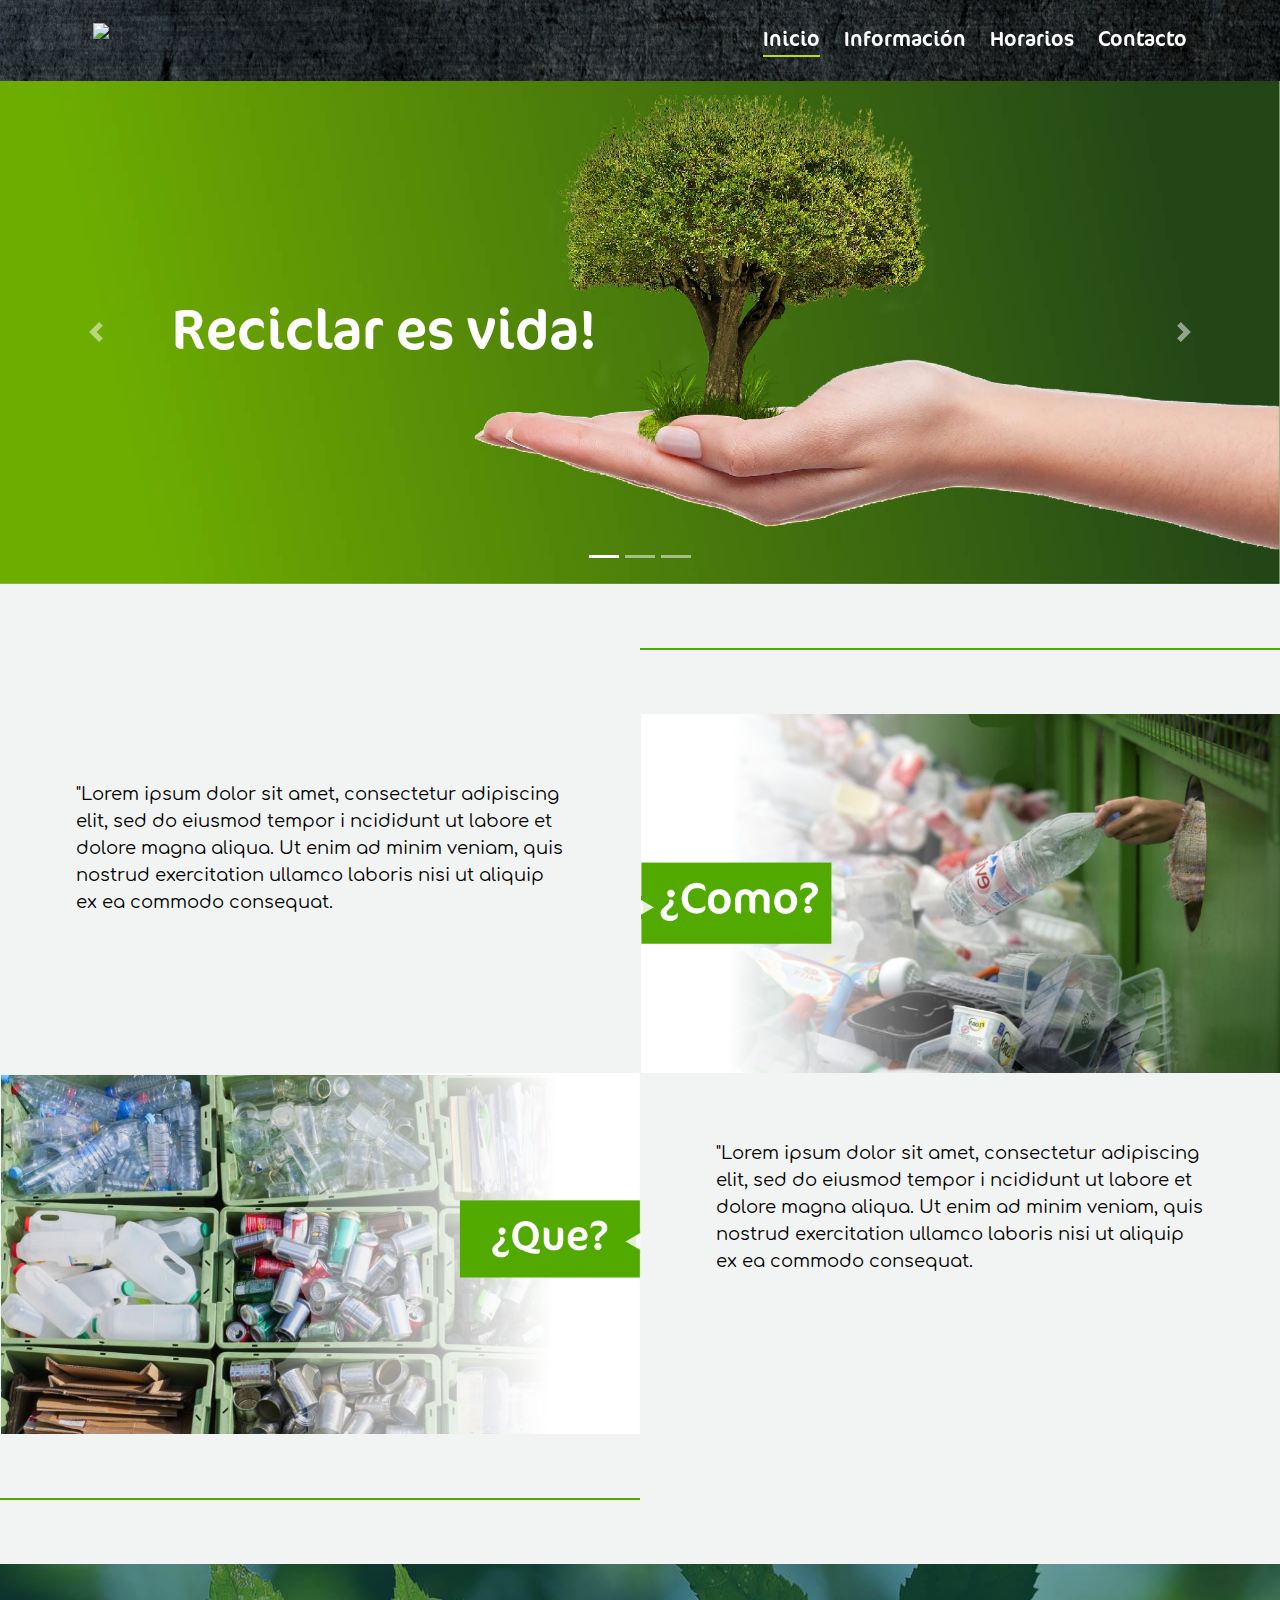
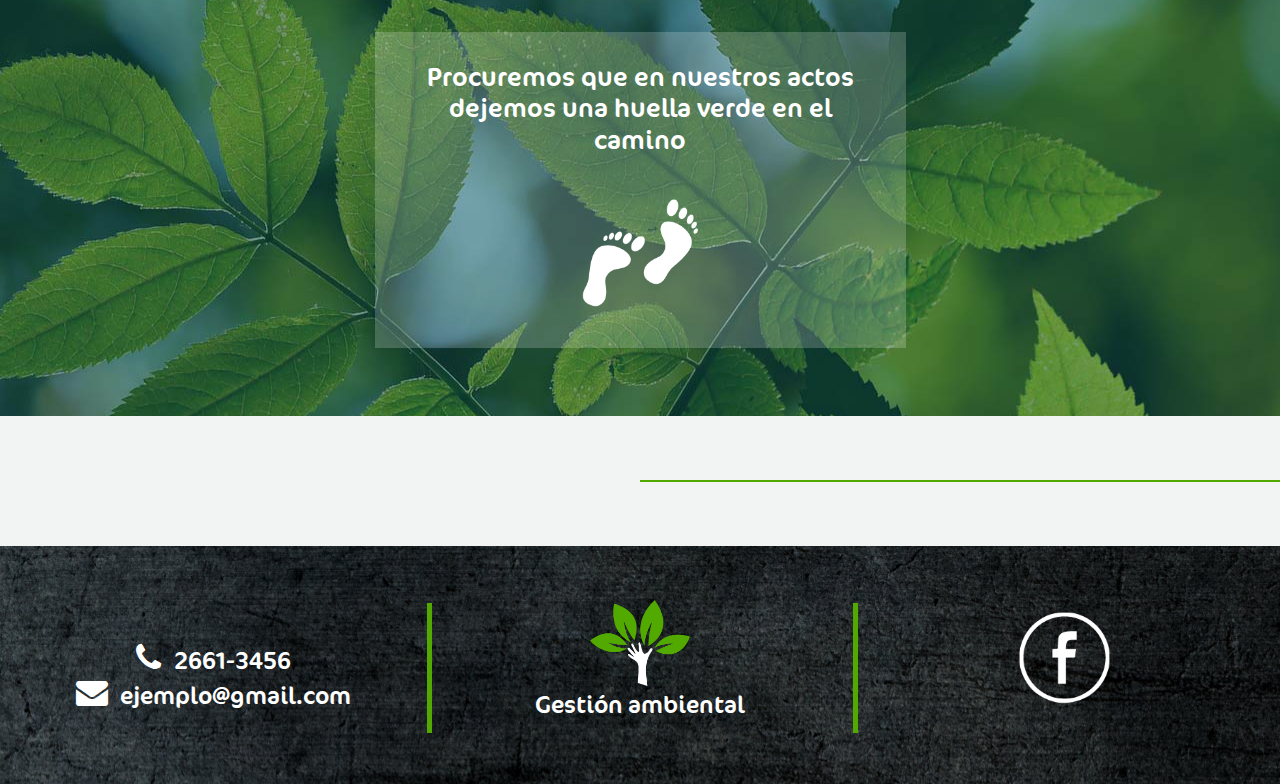
==== commit 4740b7d7: "Cambios de footer" ====
--- a/index.html
+++ b/index.html
@@ -128,31 +128,33 @@
         </div>
 
         <!-- Footer -->
-        <footer class="footer-distributed">
-            <div class="footer-center">
-
-                <div class="marg-foot">
-                    <i class="fa fa-phone"></i>
-                    <p class="tipo-tamanio" id="tipografia-cocon">2661-3456</p>
+        <footer class="footer-fondo pt-4">
+            <div class="row py-4">
+                <br>
+                <div class="col-lg-4 col-md-12 col-sm-12 text-center pr-0 pl-0">
+                    <div class="centrar-texto-footer py-5">
+                        <i class="fa fa-phone fa-2x mr-2 text-white d-inline"></i>
+                        <h4 class=" d-inline text-white mb-3" id="tipografia-cocon">2661-3456</h4>
+                        <br>
+                        <i class="fa fa-envelope fa-2x mr-2 text-white d-inline"></i>
+                        <h4 class="d-inline text-white" id="tipografia-cocon">ejemplo@gmail.com</h4>
+                    </div>
                 </div>
 
-                <div>
-                    <i class="fa fa-envelope"></i>
-                    <p class="tipo-tamanio" id="tipografia-cocon"><a href="mailto:ejemplo@gmail.com">ejemplo@gmail.com</a></p>
+                <div class="col-lg-4 col-md-12 col-sm-12 text-center pr-0 pl-0">
+                    <div>
+                        <div class="vl vlHorizonral "></div>
+                        <img src="img/logo.png" class="img-fluid logoGestion" alt=""><br>
+                        <h4 class="text-white texto-Logo-Footer" id="tipografia-cocon">Gestión ambiental</h4>
+                    </div>
                 </div>
 
-            </div>
-
-            <div class="footer-left">
-                <div class="vl vlHorizonral "></div>
-                <img src="img/logo.png" class="img-fluid logoGestion" alt=""><br>
-                <h4 class="text-white" id="tipografia-cocon">Gestión ambiental</h4>
-            </div>
-
-            <div class="footer-right">
-                <div class="vl vlHorizonral"></div>
-                <img src="img/face-02.png" class="img-fluid logoFacebook" alt=""><br>
-
+                <div class="col-lg-4 col-md-12 col-sm-12 text-center pr-0 pl-0">
+                    <div class="vl vlHorizonral"></div>
+                    <div>
+                        <img src="img/face-02.png" class="img-fluid logoFacebook" alt=""><br>
+                    </div>
+                </div>
             </div>
 
         </footer>
--- a/css/style.css
+++ b/css/style.css
@@ -174,12 +174,6 @@
         
         .margenes-cajas-form {
             margin: 0% 8% 0% 8%;
-        }
-        
-        .fondo-info {
-            background-image: url(../img/background-INFO.png);
-            background-size: cover;
-            background-repeat: no-repeat;
         }
         
         .img-circle {
@@ -435,44 +429,8 @@
         }
         /*****************Footer************************/
         
-        .footer-distributed {
+        .footer-fondo {
             background-image: url(../img/background-footer.png);
-            width: 100%;
-            text-align: left;
-            padding: 55px 50px;
-        }
-        
-        .footer-distributed .footer-left,
-        .footer-distributed .footer-center,
-        .footer-distributed .footer-right {
-            display: inline-block;
-            vertical-align: top;
-        }
-        /* Footer Izquierda */
-        
-        .footer-distributed .footer-center {
-            width: 35%;
-        }
-        
-        .footer-distributed .footer-center i {
-            color: #ffffff;
-            font-size: 35px;
-            width: 38px;
-            height: 38px;
-            border-radius: 50%;
-            text-align: center;
-            line-height: 42px;
-            margin: 10px 15px;
-            vertical-align: middle;
-        }
-        
-        .footer-distributed .footer-center i.fa-envelope {
-            font-size: 25px;
-            line-height: 38px;
-        }
-        
-        .tipo-tamanio {
-            font-size: 20px!important;
         }
         
         .vl {
@@ -483,111 +441,17 @@
             display: block;
         }
         
-        .footer-distributed .footer-center p {
-            display: inline-block;
-            color: #ffffff;
-            vertical-align: middle;
-            margin: 0;
-        }
-        
-        .footer-distributed .footer-center p span {
-            display: block;
-            font-size: 25px;
-            line-height: 2;
-        }
-        
-        .footer-distributed .footer-center p a {
-            color: #fff;
-            text-decoration: none;
-        }
-        /* Footer Center */
-        
-        .footer-distributed .footer-left {
-            width: 30%;
-            text-align: center;
-        }
-        /* The company logo */
-        
-        .footer-distributed h3 {
-            color: #ffffff;
-            font: normal 36px 'Cookie', cursive;
-            margin: 0;
-        }
-        
-        .footer-distributed h3 span {
-            color: #5383d3;
-        }
-        /* Footer links */
-        
-        .footer-distributed .footer-links {
-            color: #ffffff;
-            margin: 20px 0 12px;
-            padding: 0;
-        }
-        
-        .footer-distributed .footer-links a {
-            display: inline-block;
-            line-height: 1.8;
-            text-decoration: none;
-            color: inherit;
-        }
-        
-        .footer-distributed .footer-company-name {
-            color: #8f9296;
-            font-size: 14px;
-            font-weight: normal;
-            margin: 0;
-        }
-        /* Footer Derecha */
-        
-        .footer-distributed .footer-right {
-            width: 30%;
-            text-align: center;
-        }
-        
-        .footer-distributed .footer-company-about {
-            line-height: 20px;
-            color: #92999f;
-            font-size: 13px;
-            font-weight: normal;
-            margin: 0;
-        }
-        
-        .footer-distributed .footer-company-about span {
-            display: block;
-            color: #ffffff;
-            font-size: 14px;
-            font-weight: bold;
-            margin-bottom: 20px;
-        }
-        
-        .footer-distributed .footer-icons {
-            margin-top: 25px;
-        }
-        
-        .footer-distributed .footer-icons a {
-            display: inline-block;
-            width: 35px;
-            height: 35px;
-            cursor: pointer;
-            background-color: #33383b;
-            border-radius: 2px;
-            font-size: 20px;
-            color: #ffffff;
-            text-align: center;
-            line-height: 35px;
-            margin-right: 3px;
-            margin-bottom: 5px;
+        .centrar-texto-footer {
+            top: 50%;
         }
         
         .logoFacebook {
-            width: 40%;
-            margin-left: 25%;
-            margin-top: 4%;
+            width: 25%;
+            margin-top: 3.5%;
         }
         
         .logoGestion {
-            width: 35%;
+            width: 25%;
         }
         
         .marg-foot {
@@ -657,28 +521,19 @@
                 bottom: 5.6%;
                 right: 6.5%;
             }
-            .footer-distributed {
-                font: bold 14px sans-serif;
-            }
-            .footer-distributed .footer-left,
-            .footer-distributed .footer-center,
-            .footer-distributed .footer-right {
-                display: block;
-                width: 100%;
-                margin-bottom: 40px;
-                text-align: center;
-            }
-            .footer-distributed .footer-center i {
-                margin-left: 0;
+            .centrar-texto-footer {
+                bottom: 50%;
             }
             .logoFacebook {
-                width: 100px;
-                margin-left: 0%;
-                margin-top: 10%;
+                width: 18%;
+                margin-top: 6%;
             }
             .logoGestion {
-                width: 100px;
-                margin-top: 7%;
+                width: 17%;
+                margin-top: 6%;
+            }
+            .texto-Logo-Footer {
+                margin-bottom: 6%;
             }
             .vl {
                 border-bottom: 3px solid #52AA00;
@@ -719,6 +574,9 @@
         }
         
         @media (max-width: 767px) {
+            .logoFacebook {
+                width: 21%;
+            }
             .caja-mensaje {
                 height: 350px;
             }
@@ -775,10 +633,10 @@
         
         @media (max-width: 500px) {
             .logoFacebook {
-                width: 200px;
+                width: 26%;
             }
             .logoGestion {
-                width: 200px;
+                width: 22%;
             }
             .tipografia-texto-cajas {
                 font-size: 14px;
@@ -831,10 +689,10 @@
                 font-size: 1.5rem!important;
             }
             h5 {
-                font-size: 1rem!important;
+                font-size: 1.2rem!important;
             }
             h4 {
-                font-size: 1rem!important;
+                font-size: 1.35rem!important;
             }
             a {
                 font-size: 1rem!important;
@@ -849,12 +707,6 @@
             .fa {
                 font-size: 1.5rem!important;
             }
-            .logoFacebook {
-                width: 50px;
-            }
-            .logoGestion {
-                width: 70px;
-            }
         }
         
         @media (max-width: 393px) {
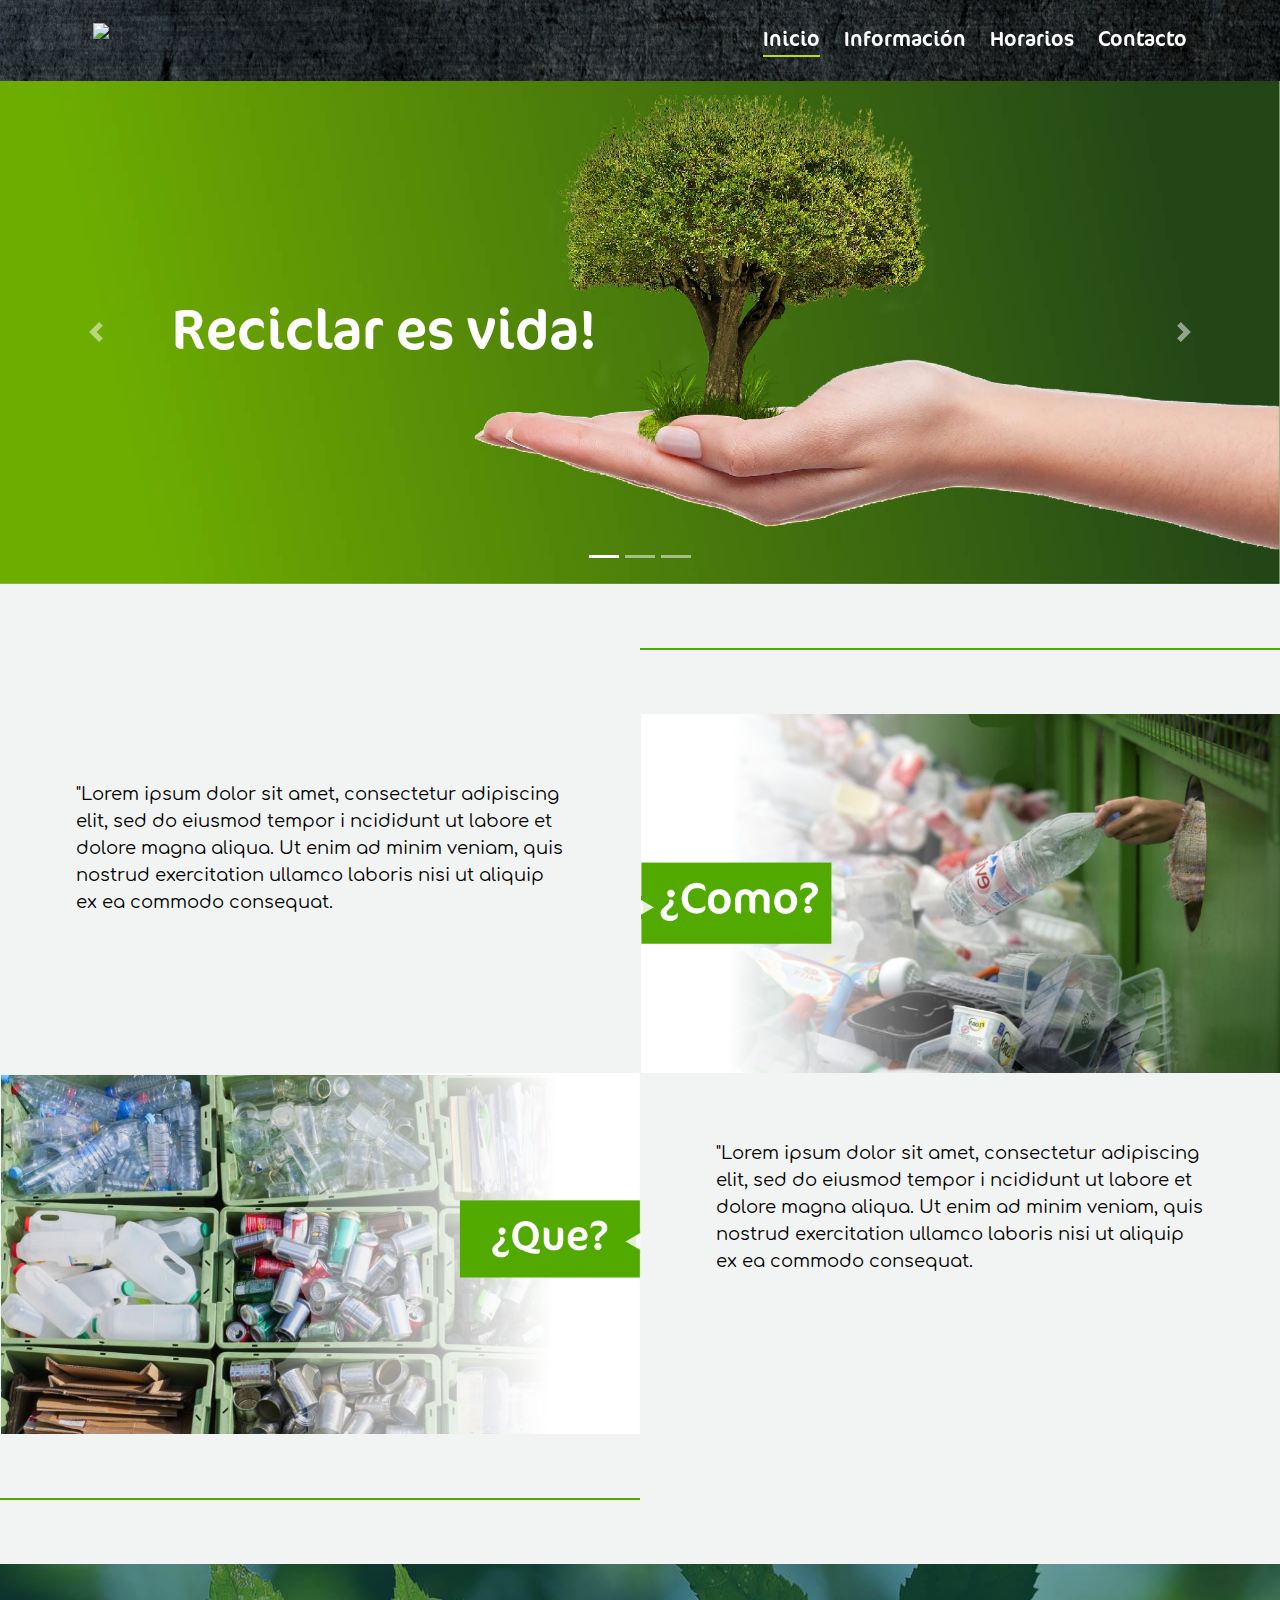
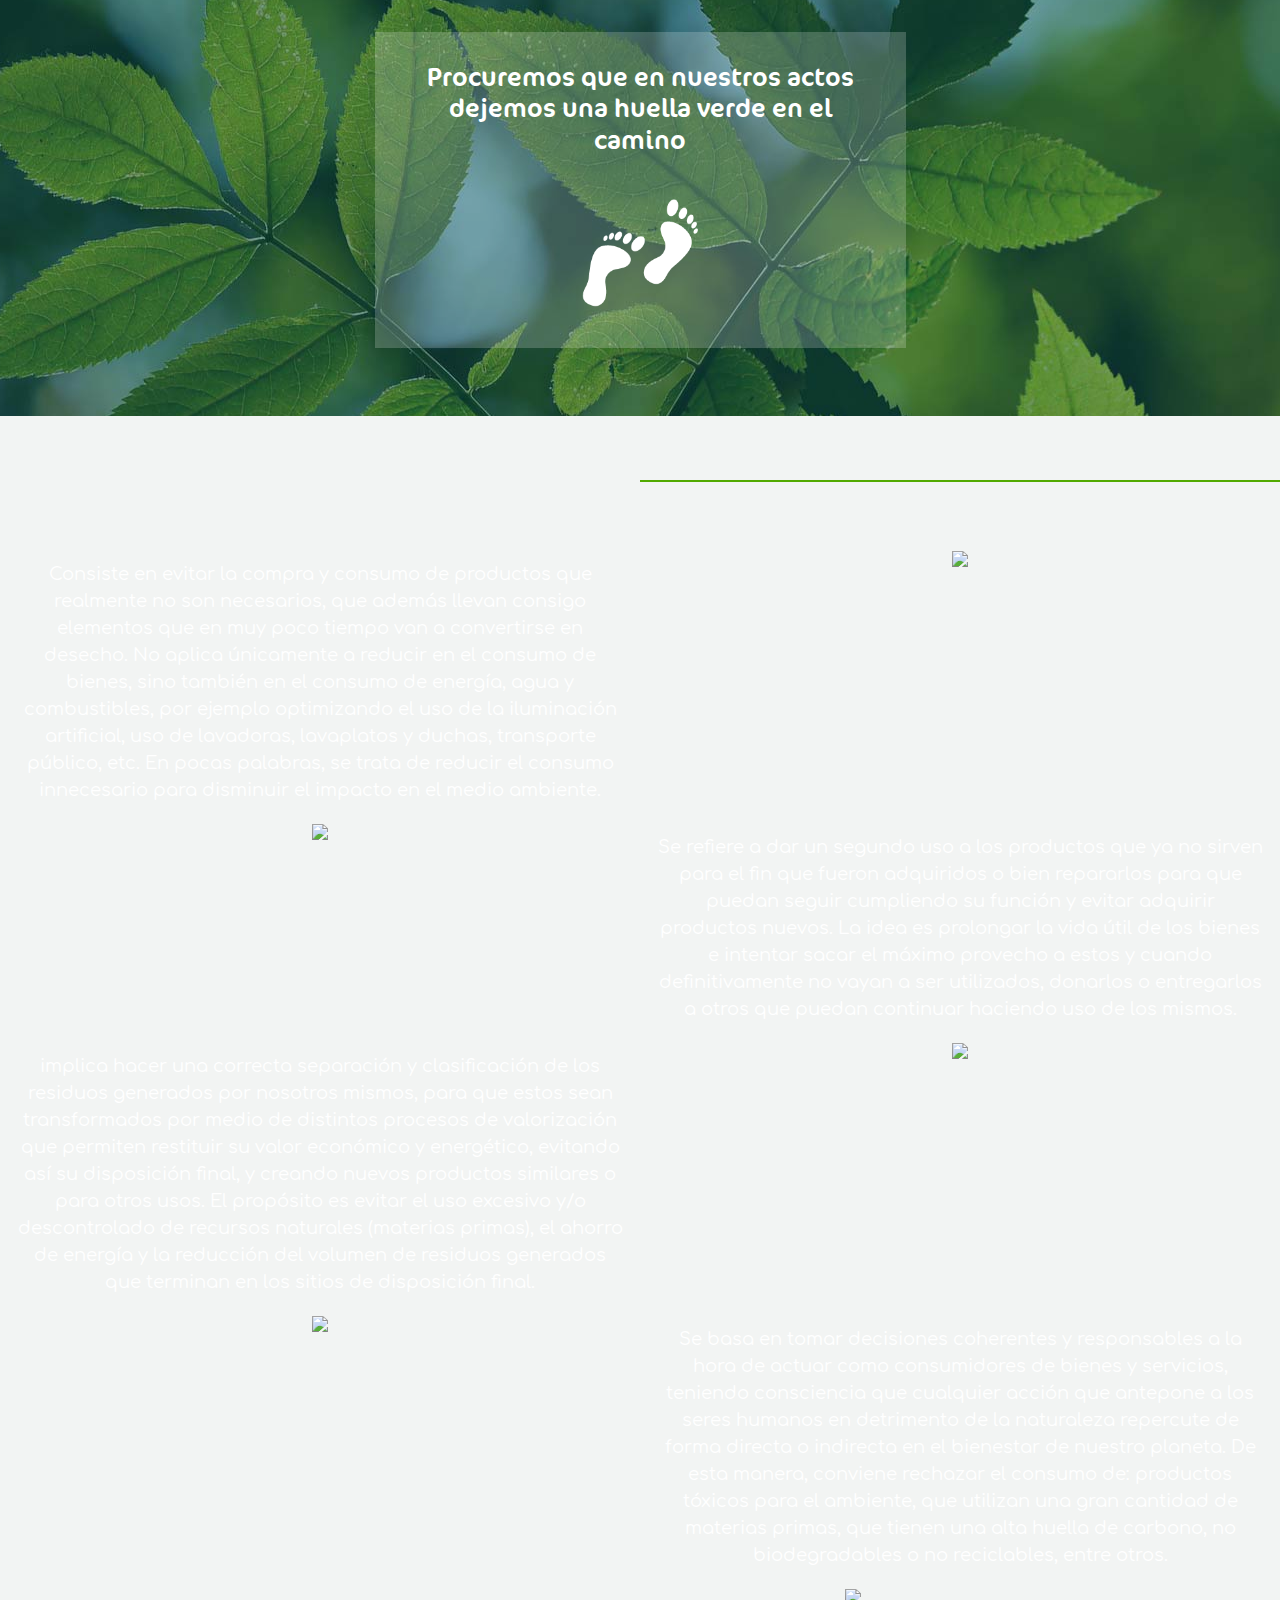
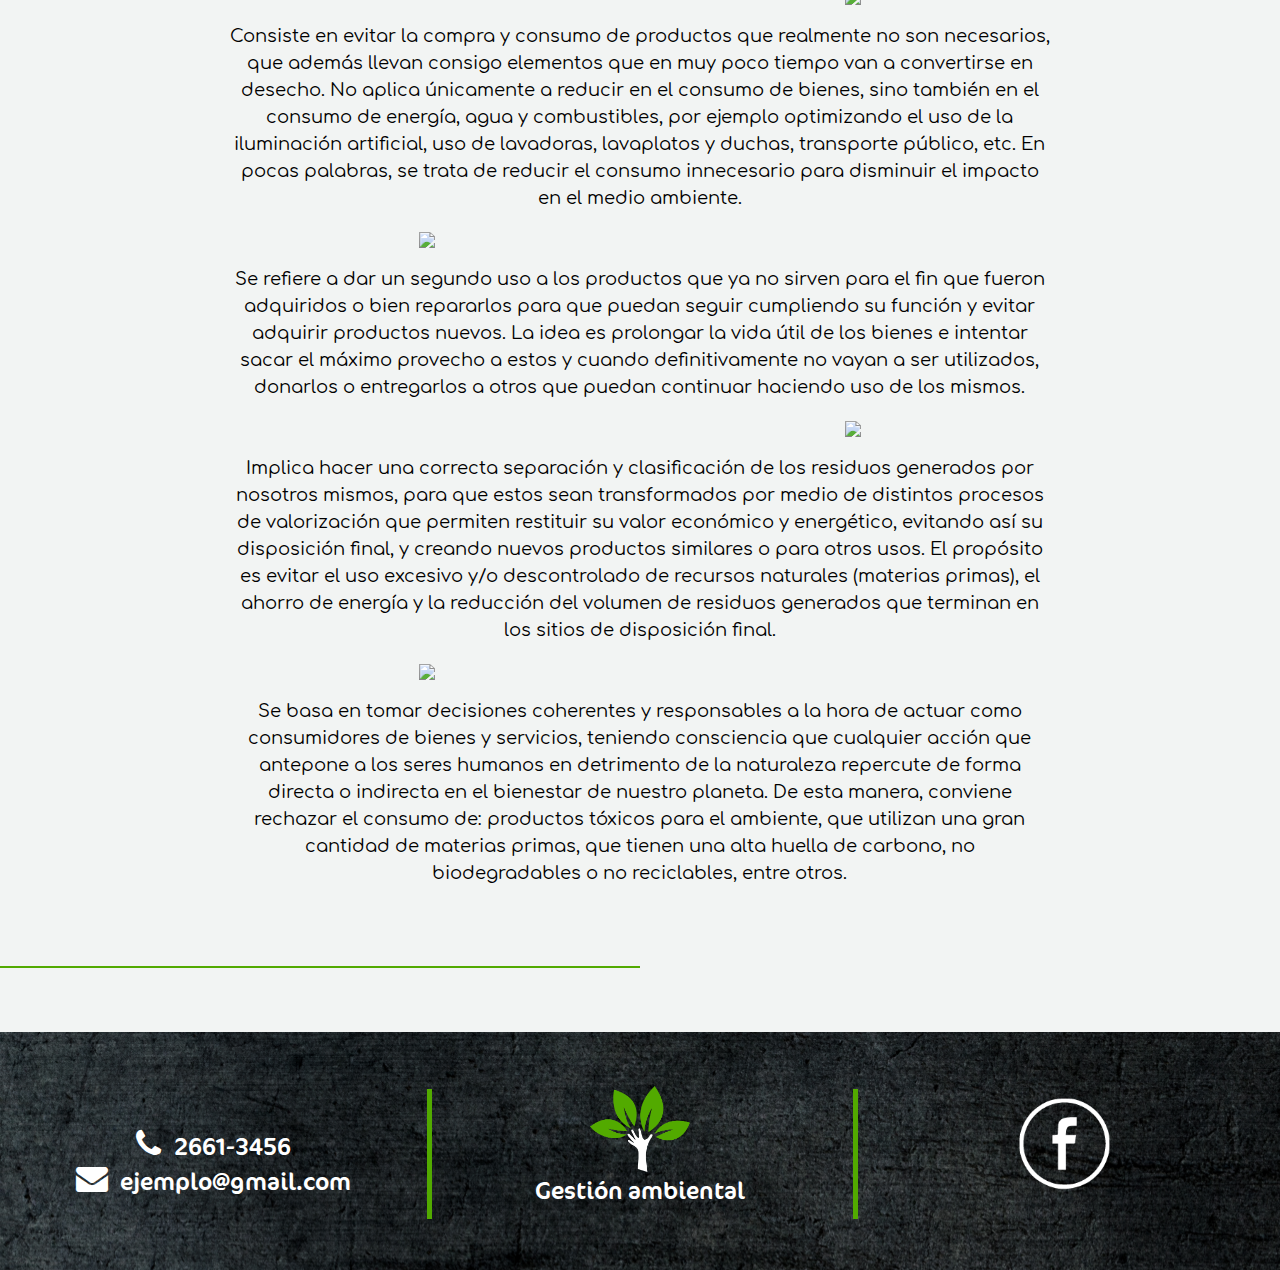
==== commit 10d72cb0: "1" ====
--- a/index.html
+++ b/index.html
@@ -3,11 +3,10 @@
 
 <head>
     <meta charset="utf-8">
-    <meta name="viewport" content="width=device-width, initial-scale=1, shrink-to-fit=no">
+    <meta name="viewport" http-equiv="Cache-control" content="width=device-width, initial-scale=1, shrink-to-fit=no">
     <!-- Bootstrap CSS -->
-    <link rel="stylesheet" href="css/font-awesome-4.7.0/css/font-awesome.min.css">
-    <link rel="stylesheet" href="https://stackpath.bootstrapcdn.com/bootstrap/4.1.3/css/bootstrap.min.css" integrity="sha384-MCw98/SFnGE8fJT3GXwEOngsV7Zt27NXFoaoApmYm81iuXoPkFOJwJ8ERdknLPMO" crossorigin="anonymous">
-    <link href="css/bootstrap.min.css" rel="stylesheet" />
+    <link href="css/bootstrap.min.css" async rel="stylesheet" />
+    <link rel="stylesheet" async href="css/font-awesome-4.7.0/css/font-awesome.min.css">
     <script src="https://ajax.googleapis.com/ajax/libs/jquery/3.3.1/jquery.min.js"></script>
     <script src="https://cdnjs.cloudflare.com/ajax/libs/popper.js/1.14.3/umd/popper.min.js"></script>
     <link href="css/style.css" rel="stylesheet">
@@ -126,8 +125,113 @@
             <div class=" col-6"></div>
             <div class="lineaVerde col-6"></div>
         </div>
-
-        <!-- Footer -->
+        <center>
+            <div class="fondoDeg none4r">
+                <div class="row">
+
+                    <div class="col-6">
+                        <div class="fondo4r margenestexto4R" id="texto">
+                            <p class="white ">Consiste en evitar la compra y consumo de productos que realmente no son necesarios, que además llevan consigo elementos que en muy poco tiempo van a convertirse en desecho. No aplica únicamente a reducir en el consumo de bienes,
+                                sino también en el consumo de energía, agua y combustibles, por ejemplo optimizando el uso de la iluminación artificial, uso de lavadoras, lavaplatos y duchas, transporte público, etc. En pocas palabras, se trata de reducir
+                                el consumo innecesario para disminuir el impacto en el medio ambiente.
+                            </p>
+                        </div>
+                    </div>
+                    <div class="col-lg-6" id="imagen"><img class="sliderImages margenes4R" src="img/index/4r-02.png"></div>
+                    <div class="col-lg-6"><img class="sliderImages margenes4R" src="img/index/4r-03.png"></div>
+                    <div class="col-lg-6">
+                        <div class="fondo4r margenestexto4R" id="texto">
+                            <p class="white ">Se refiere a dar un segundo uso a los productos que ya no sirven para el fin que fueron adquiridos o bien repararlos para que puedan seguir cumpliendo su función y evitar adquirir productos nuevos. La idea es prolongar la vida
+                                útil de los bienes e intentar sacar el máximo provecho a estos y cuando definitivamente no vayan a ser utilizados, donarlos o entregarlos a otros que puedan continuar haciendo uso de los mismos.
+                            </p>
+                        </div>
+                    </div>
+
+                    <div class="col-6">
+                        <div class="fondo4r margenestexto4R" id="texto">
+                            <p class="white ">implica hacer una correcta separación y clasificación de los residuos generados por nosotros mismos, para que estos sean transformados por medio de distintos procesos de valorización que permiten restituir su valor económico
+                                y energético, evitando así su disposición final, y creando nuevos productos similares o para otros usos. El propósito es evitar el uso excesivo y/o descontrolado de recursos naturales (materias primas), el ahorro de energía
+                                y la reducción del volumen de residuos generados que terminan en los sitios de disposición final.
+                            </p>
+                        </div>
+                    </div>
+                    <div class="col-lg-6"><img class="sliderImages margenes4R" src="img/index/4r-04.png"></div>
+                    <div class="col-lg-6"><img class="sliderImages margenes4R" src="img/index/4r-05.png"></div>
+                    <div class="col-lg-6">
+                        <div class="fondo4r margenestexto4R" id="texto">
+                            <p class="white ">Se basa en tomar decisiones coherentes y responsables a la hora de actuar como consumidores de bienes y servicios, teniendo consciencia que cualquier acción que antepone a los seres humanos en detrimento de la naturaleza repercute
+                                de forma directa o indirecta en el bienestar de nuestro planeta. De esta manera, conviene rechazar el consumo de: productos tóxicos para el ambiente, que utilizan una gran cantidad de materias primas, que tienen una alta
+                                huella de carbono, no biodegradables o no reciclables, entre otros.
+                            </p>
+                        </div>
+                    </div>
+
+                </div>
+            </div>
+        </center>
+        <center>
+            <div class="yas4r ">
+                <div class="fondoDeg">
+                    <div class="row">
+                        <div class="col-4"></div>
+                        <div class="col-md-8 col-xs-10 margenes4R" id="imagen"><img class="sliderImages " src="img/index/4r-02.png"></div>
+                        <div class="col-2"></div>
+                        <div class="col-md-8 col-xs-10">
+                            <div class="fondo4r margenestexto4R" id="texto">
+                                <p class="white2 ">Consiste en evitar la compra y consumo de productos que realmente no son necesarios, que además llevan consigo elementos que en muy poco tiempo van a convertirse en desecho. No aplica únicamente a reducir en el consumo
+                                    de bienes, sino también en el consumo de energía, agua y combustibles, por ejemplo optimizando el uso de la iluminación artificial, uso de lavadoras, lavaplatos y duchas, transporte público, etc. En pocas palabras,
+                                    se trata de reducir el consumo innecesario para disminuir el impacto en el medio ambiente.
+                                </p>
+                            </div>
+                        </div>
+
+
+                        <div class="col-md-8 col-xs-10"><img class="sliderImages " src="img/index/4r-03.png"></div>
+                        <div class="col-4"></div>
+                        <div class="col-2"></div>
+                        <div class="col-md-8 col-xs-10">
+                            <div class="fondo4r margenestexto4R2" id="texto">
+                                <p class="white2 ">Se refiere a dar un segundo uso a los productos que ya no sirven para el fin que fueron adquiridos o bien repararlos para que puedan seguir cumpliendo su función y evitar adquirir productos nuevos. La idea es prolongar
+                                    la vida útil de los bienes e intentar sacar el máximo provecho a estos y cuando definitivamente no vayan a ser utilizados, donarlos o entregarlos a otros que puedan continuar haciendo uso de los mismos.
+                                </p>
+                            </div>
+                        </div>
+                        <div class="col-4"></div>
+
+                        <div class="col-md-8 col-xs-10"><img class="sliderImages " src="img/index/4r-04.png"></div>
+                        <div class="col-md-2"></div>
+                        <div class="col-md-8 col-xs-10">
+                            <div class="fondo4r margenestexto4R" id="texto">
+                                <p class="white2 ">Implica hacer una correcta separación y clasificación de los residuos generados por nosotros mismos, para que estos sean transformados por medio de distintos procesos de valorización que permiten restituir su valor económico
+                                    y energético, evitando así su disposición final, y creando nuevos productos similares o para otros usos. El propósito es evitar el uso excesivo y/o descontrolado de recursos naturales (materias primas), el ahorro de
+                                    energía y la reducción del volumen de residuos generados que terminan en los sitios de disposición final.
+                                </p>
+                            </div>
+                        </div>
+                        <div class="col-md-1"></div>
+                        <div class="col-md-8 col-xs-10"><img class="sliderImages " src="img/index/4r-05.png"></div>
+                        <div class="col-md-3"></div>
+                        <div class="col-md-2"></div>
+                        <div class="col-md-8 col-xs-10">
+                            <div class="fondo4r margenestexto4R2" id="texto">
+                                <p class="white2 ">Se basa en tomar decisiones coherentes y responsables a la hora de actuar como consumidores de bienes y servicios, teniendo consciencia que cualquier acción que antepone a los seres humanos en detrimento de la naturaleza
+                                    repercute de forma directa o indirecta en el bienestar de nuestro planeta. De esta manera, conviene rechazar el consumo de: productos tóxicos para el ambiente, que utilizan una gran cantidad de materias primas, que
+                                    tienen una alta huella de carbono, no biodegradables o no reciclables, entre otros.
+                                </p>
+                            </div>
+                        </div>
+                    </div>
+                </div>
+            </div>
+
+        </center>
+
+
+        <div class="row maxCajaHome">
+            <div class="lineaVerde col-6"></div>
+            <div class=" col-6"></div>
+        </div>
+
         <footer class="footer-fondo pt-4">
             <div class="row py-4">
                 <br>
@@ -152,7 +256,7 @@
                 <div class="col-lg-4 col-md-12 col-sm-12 text-center pr-0 pl-0">
                     <div class="vl vlHorizonral"></div>
                     <div>
-                        <img src="img/face-02.png" class="img-fluid logoFacebook" alt=""><br>
+                        <img src="img/face-02.png" onmouseout="this.src='img/face-02.png';" onmouseover="this.src='img/icongreen.png';" class="img-fluid logoFacebook" alt=""><br>
                     </div>
                 </div>
             </div>
--- a/css/style.css
+++ b/css/style.css
@@ -375,6 +375,23 @@
             border-style: solid;
             border-color: #ffffff;
         }
+        
+        .selectfile {
+            margin-bottom: 60px;
+            background-color: #52AA00;
+            color: white;
+            border-style: solid;
+            font-family: "Comfortaa";
+            font-size: 18px;
+        }
+        
+        .tablaling {
+            margin-bottom: 60px;
+        }
+        
+        .table {
+            margin: 0 auto;
+        }
         /***************Fin de pagina de horarios*******************/
         /*************************Letras*******************************/
         
@@ -488,6 +505,12 @@
         }
         
         @media (max-width: 990px) {
+            h4 {
+                font-size: 20px;
+            }
+            .logoFacebook {
+                width: 12%;
+            }
             .tipo-tamanio {
                 font-size: 14px!important
             }
@@ -523,10 +546,6 @@
             }
             .centrar-texto-footer {
                 bottom: 50%;
-            }
-            .logoFacebook {
-                width: 18%;
-                margin-top: 6%;
             }
             .logoGestion {
                 width: 17%;
@@ -574,8 +593,11 @@
         }
         
         @media (max-width: 767px) {
+            h4 {
+                font-size: 1.2rem!important;
+            }
             .logoFacebook {
-                width: 21%;
+                width: 12%;
             }
             .caja-mensaje {
                 height: 350px;
@@ -633,10 +655,10 @@
         
         @media (max-width: 500px) {
             .logoFacebook {
-                width: 26%;
+                width: 15%;
             }
             .logoGestion {
-                width: 22%;
+                width: 15%;
             }
             .tipografia-texto-cajas {
                 font-size: 14px;
@@ -692,7 +714,7 @@
                 font-size: 1.2rem!important;
             }
             h4 {
-                font-size: 1.35rem!important;
+                font-size: 1rem!important;
             }
             a {
                 font-size: 1rem!important;
@@ -798,4 +820,7 @@
             .caja-mensaje {
                 height: 250px;
             }
+            .logoFacebook {
+                width: 15%;
+            }
         }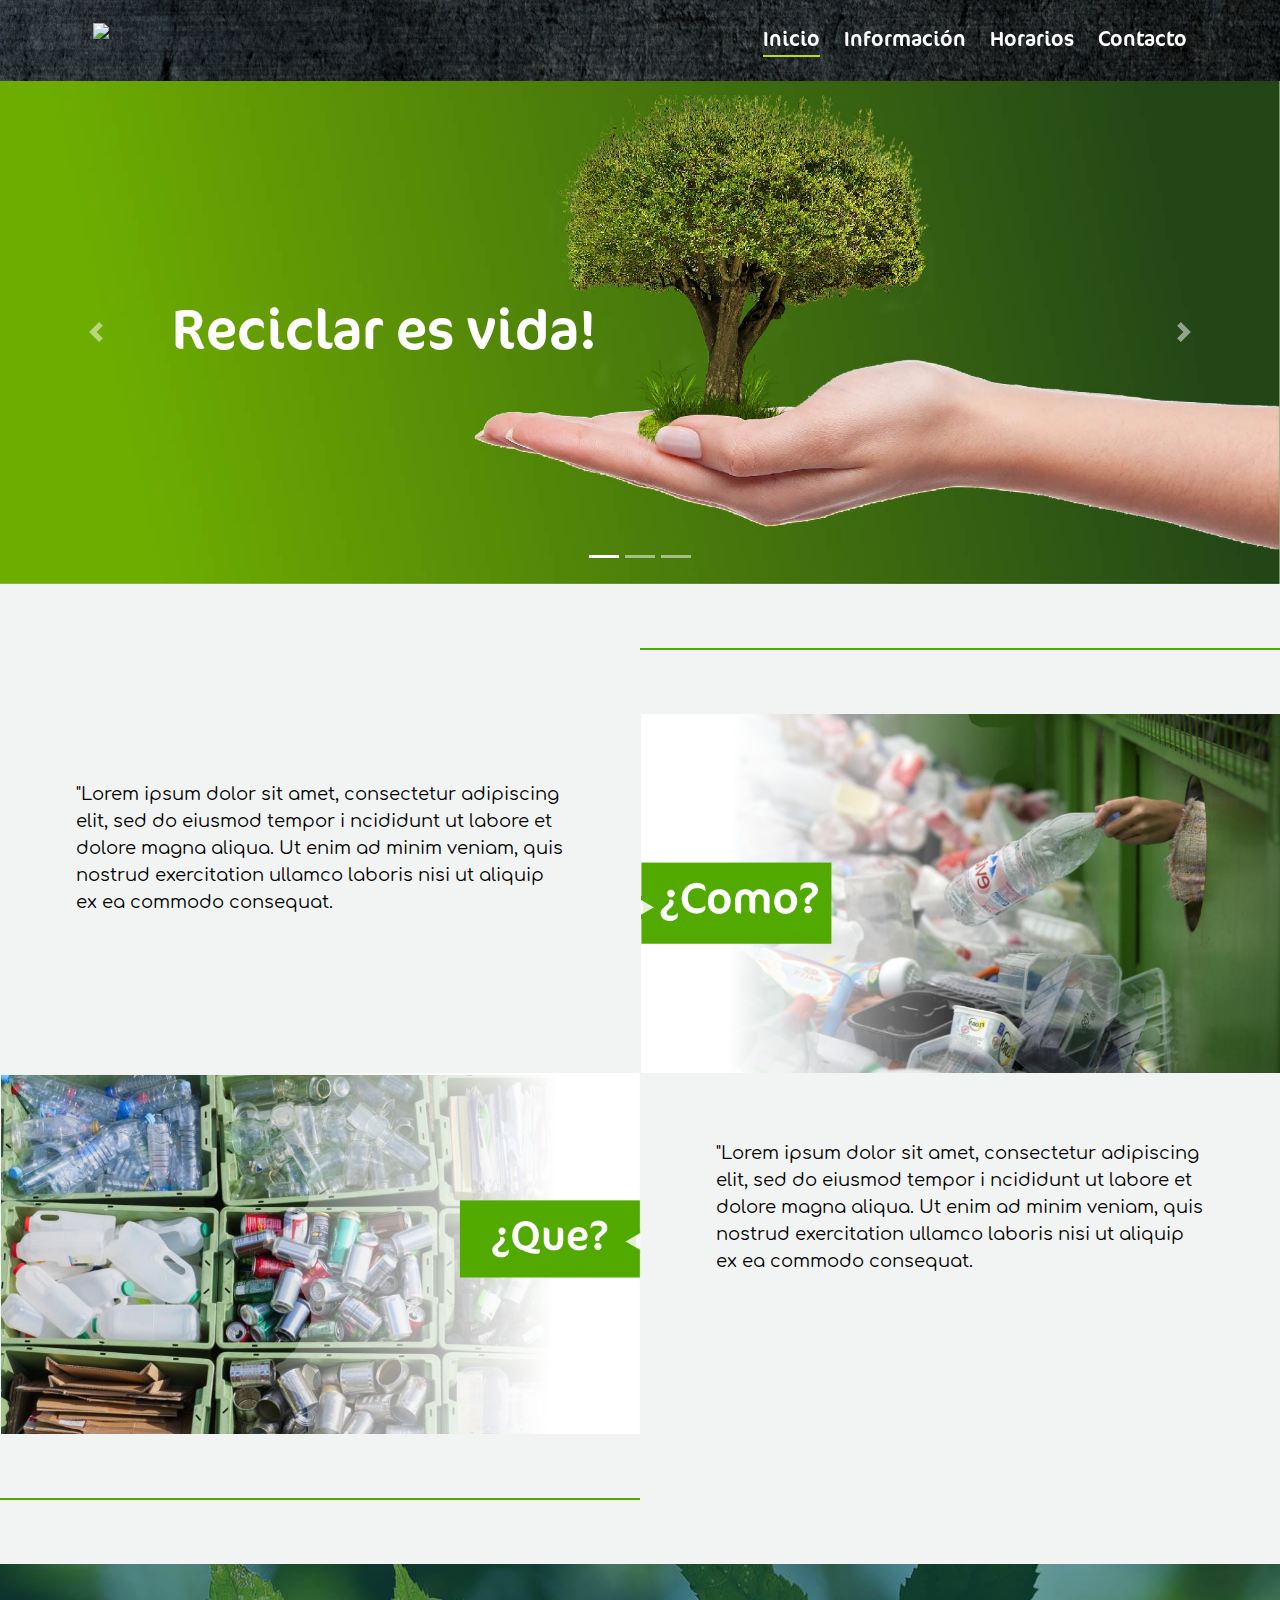
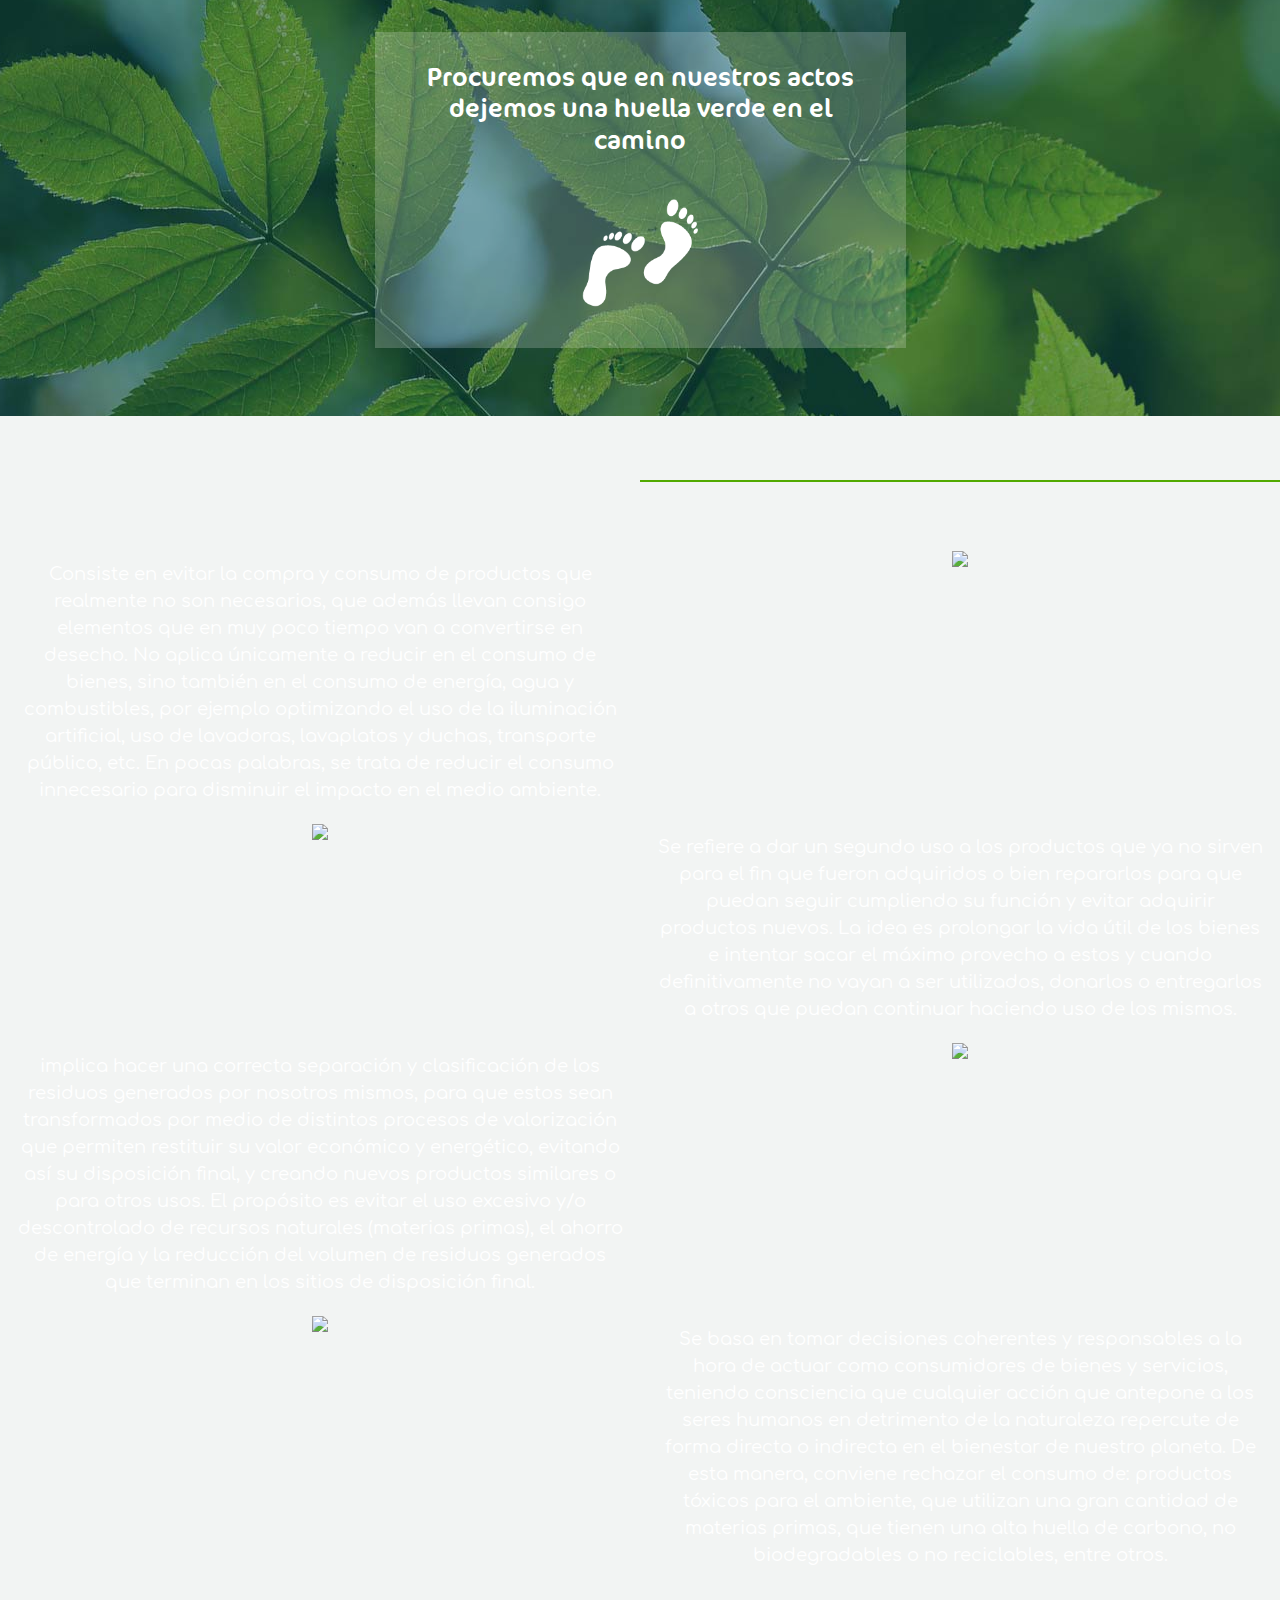
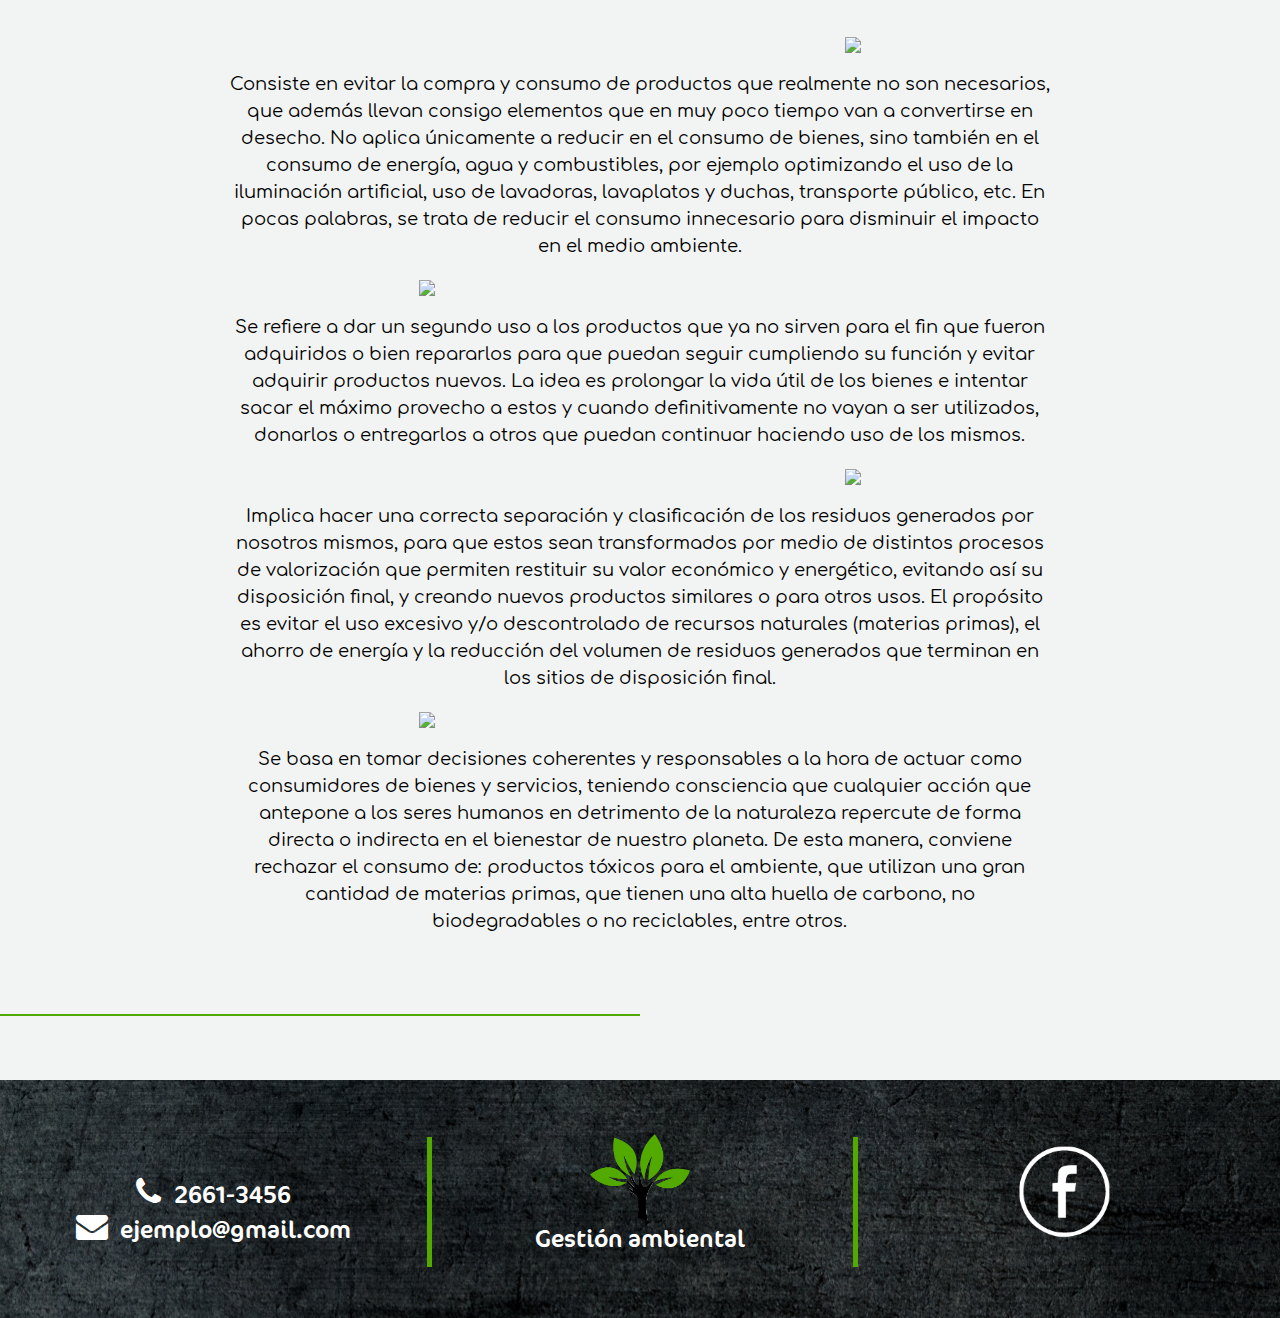
==== commit 3a9f0e75: "C" ====
--- a/index.html
+++ b/index.html
@@ -4,6 +4,7 @@
 <head>
     <meta charset="utf-8">
     <meta name="viewport" http-equiv="Cache-control" content="width=device-width, initial-scale=1, shrink-to-fit=no">
+    <link rel="icon" type="image/png" href="img/logo.png">
     <!-- Bootstrap CSS -->
     <link href="css/bootstrap.min.css" async rel="stylesheet" />
     <link rel="stylesheet" async href="css/font-awesome-4.7.0/css/font-awesome.min.css">
@@ -126,7 +127,7 @@
             <div class="lineaVerde col-6"></div>
         </div>
         <center>
-            <div class="fondoDeg none4r">
+            <div class="fondoDeg none4r pb-5">
                 <div class="row">
 
                     <div class="col-6">
@@ -255,9 +256,9 @@
 
                 <div class="col-lg-4 col-md-12 col-sm-12 text-center pr-0 pl-0">
                     <div class="vl vlHorizonral"></div>
-                    <div>
-                        <img src="img/face-02.png" onmouseout="this.src='img/face-02.png';" onmouseover="this.src='img/icongreen.png';" class="img-fluid logoFacebook" alt=""><br>
-                    </div>
+                    <a href="#">
+                        <img src="img/face-02.png" onmouseout="this.src='img/face-02.png';" onmouseover="this.src='img/icongreen-2.png';" class="img-fluid logoFacebook" alt=""><br>
+                    </a>
                 </div>
             </div>
 
